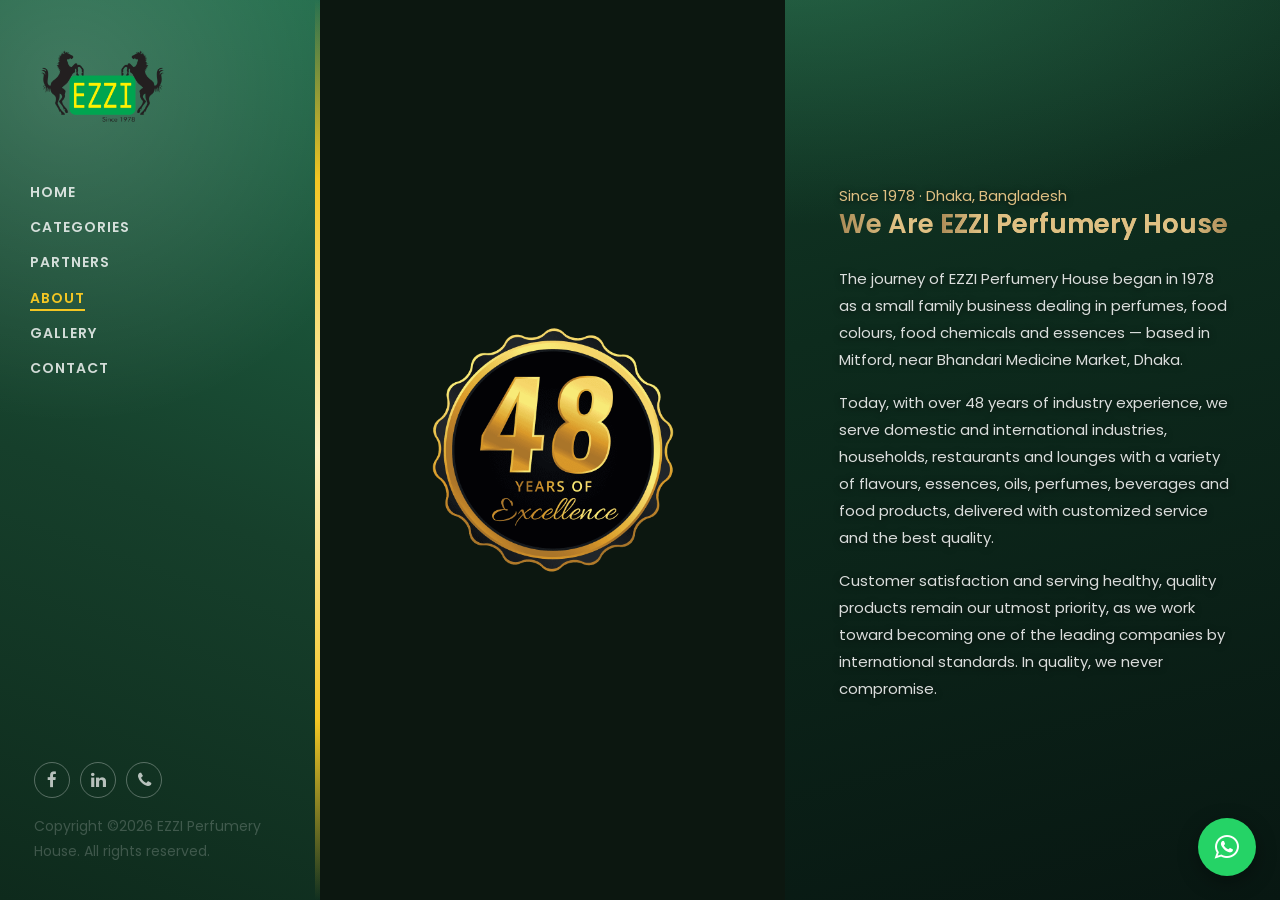
==== about.html @ 7bc72cff "Initial commit: EZZI Perfumery House website Static site (Mostudio template base) with EZZI branding" ====
<!DOCTYPE html>
<html lang="en">
<head>
	<title>About Us - EZZI Perfumery House</title>
	<meta charset="utf-8">
	<meta name="viewport" content="width=device-width, initial-scale=1, shrink-to-fit=no">
	<link rel="icon" href="images/1472113510.ico" type="image/x-icon">

	<link href="https://fonts.googleapis.com/css?family=Poppins:300,400,500,600,700" rel="stylesheet">
	<link href="https://fonts.googleapis.com/css?family=Abril+Fatface&display=swap" rel="stylesheet">
	<link rel="stylesheet" href="https://stackpath.bootstrapcdn.com/font-awesome/4.7.0/css/font-awesome.min.css">

	<link rel="stylesheet" href="css/animate.css?v=20260806">

	<link rel="stylesheet" href="css/owl.carousel.min.css?v=20260806">
	<link rel="stylesheet" href="css/owl.theme.default.min.css?v=20260806">
	<link rel="stylesheet" href="css/magnific-popup.css?v=20260806">


	<link rel="stylesheet" href="css/flaticon.css?v=20260806">
	<link rel="stylesheet" href="css/style.css?v=20260806">
	<link rel="stylesheet" href="css/custom.css?v=20260806">
</head>
<body>

	<div id="colorlib-page">
		<a href="#" class="js-colorlib-nav-toggle colorlib-nav-toggle"><i></i></a>
		<div class="ezzi-mobile-topbar">
			<a href="/"><img src="images/ezzi/ezzi-logo.png" alt="EZZI Perfumery House"></a>
		</div>
		<aside id="colorlib-aside" role="complementary" class="js-fullheight">

			<h1 id="colorlib-logo" class="mb-4 mb-md-5"><a href="/"><img src="images/ezzi/ezzi-logo.png" alt="EZZI Perfumery House"></a></h1>
			<nav id="colorlib-main-menu" role="navigation">
				<ul>
					<li><a href="/">Home</a></li>
					<li><a href="categories.html">Categories</a></li>
					<li><a href="partners.html">Partners</a></li>
					<li class="colorlib-active"><a href="about.html">About</a></li>
					<li><a href="gallery.html">Gallery</a></li>
					<li><a href="contact.html">Contact</a></li>
				</ul>
			</nav>

			<div class="colorlib-footer">
				<div class="ezzi-social mb-3">
					<a href="https://www.facebook.com/EZZI-Flavours-Fragrances-419183892177418" target="_blank" rel="noopener"><span class="fa fa-facebook"></span></a>
					<a href="#" target="_blank" rel="noopener" aria-label="LinkedIn"><span class="fa fa-linkedin"></span></a>
					<a href="tel:+8801713008394" aria-label="Call EZZI Perfumery House"><span class="fa fa-phone"></span></a>
				</div>
				<p class="pfooter">
					Copyright &copy;<script>document.write(new Date().getFullYear());</script> EZZI Perfumery House. All rights reserved.</p>
				</div>
			</aside> <!-- END COLORLIB-ASIDE -->
			<div id="colorlib-main">
				<section class="ftco-about img ftco-section ftco-no-pt ftco-no-pb" id="about-section">
					<div class="container-fluid px-0">
						<div class="row d-flex">
							<div class="col-md-6 d-flex">
								<div class="img d-flex align-self-stretch align-items-center js-fullheight" style="background-image:url(images/ezzi/48-years-of-excellence-optimized.png);">
								</div>
							</div>
							<div class="col-md-6 d-flex align-items-center">
								<div class="text px-4 pt-5 pt-md-0 px-md-4 pr-md-5 ftco-animate">
									<span class="subheading">Since 1978 &middot; Dhaka, Bangladesh</span>
									<h2 class="mb-4">We Are <span>EZZI Perfumery House</span></h2>
									<p>The journey of EZZI Perfumery House began in 1978 as a small family business dealing in perfumes, food colours, food chemicals and essences &mdash; based in Mitford, near Bhandari Medicine Market, Dhaka.</p>
									<p>Today, with over 48 years of industry experience, we serve domestic and international industries, households, restaurants and lounges with a variety of flavours, essences, oils, perfumes, beverages and food products, delivered with customized service and the best quality.</p>
									<p>Customer satisfaction and serving healthy, quality products remain our utmost priority, as we work toward becoming one of the leading companies by international standards. In quality, we never compromise.</p>
								</div>
							</div>
						</div>
					</div>
				</section>
			</div><!-- END COLORLIB-MAIN -->
		</div><!-- END COLORLIB-PAGE -->

		<!-- loader -->
		<div id="ftco-loader" class="show fullscreen"><svg class="circular" width="48px" height="48px"><circle class="path-bg" cx="24" cy="24" r="22" fill="none" stroke-width="4" stroke="#eeeeee"/><circle class="path" cx="24" cy="24" r="22" fill="none" stroke-width="4" stroke-miterlimit="10" stroke="#F96D00"/></svg></div>

		<!-- Floating WhatsApp chat widget -->
		<div class="ezzi-whatsapp" id="ezziWhatsapp">
			<div class="ezzi-whatsapp-panel">
				<div class="ezzi-whatsapp-header">
					<span class="fa fa-whatsapp" aria-hidden="true"></span>
					<span class="ezzi-whatsapp-header-title">Let&rsquo;s chat on WhatsApp</span>
					<button type="button" class="ezzi-whatsapp-close" id="ezziWhatsappClose" aria-label="Close chat">&#9660;</button>
				</div>
				<div class="ezzi-whatsapp-body">
					<div class="ezzi-whatsapp-bubble">
						<span class="ezzi-whatsapp-bubble-name">EZZI Perfumery House</span>
						<p>How can I help you? :)</p>
					</div>
				</div>
				<form class="ezzi-whatsapp-input" id="ezziWhatsappForm">
					<input type="text" id="ezziWhatsappText" placeholder="Write your message..." autocomplete="off">
					<button type="submit" aria-label="Send on WhatsApp"><span class="fa fa-paper-plane" aria-hidden="true"></span></button>
				</form>
			</div>
			<button type="button" class="ezzi-whatsapp-toggle" id="ezziWhatsappToggle" aria-label="Chat on WhatsApp">
				<span class="fa fa-whatsapp" aria-hidden="true"></span>
			</button>
		</div>


		<script src="js/jquery.min.js?v=20260806"></script>
		<script src="js/jquery-migrate-3.0.1.min.js?v=20260806"></script>
		<script src="js/popper.min.js?v=20260806"></script>
		<script src="js/bootstrap.min.js?v=20260806"></script>
		<script src="js/jquery.easing.1.3.js?v=20260806"></script>
		<script src="js/jquery.waypoints.min.js?v=20260806"></script>
		<script src="js/jquery.stellar.min.js?v=20260806"></script>
		<script src="js/owl.carousel.min.js?v=20260806"></script>
		<script src="js/jquery.magnific-popup.min.js?v=20260806"></script>
		<script src="js/jquery.animateNumber.min.js?v=20260806"></script>
		<script src="js/scrollax.min.js?v=20260806"></script>
		<script src="js/main.js?v=20260806"></script>
		<script src="js/ezzi-whatsapp.js?v=20260806"></script>

	</body>
	</html>
---- css/custom.css ----
/* EZZI Perfumery House — overrides on top of the Mostudio template.
   Kept separate from style.css so the template's own file is untouched. */

/* Brand background — a lit emerald gradient (main content) paired with a
   lighter emerald sidebar, replacing the flat near-black of the original
   template so the approved dark-horse logo has a surface it reads against. */
body {
	background-color: #0a1f16 !important;
	background-image:
		radial-gradient(ellipse 80% 50% at 62% -5%, rgba(58, 148, 105, 0.45), transparent 60%),
		radial-gradient(ellipse 60% 40% at 8% 100%, rgba(31, 107, 73, 0.28), transparent 60%),
		linear-gradient(165deg, #16412c 0%, #0d2b1d 45%, #081712 100%) !important;
	background-attachment: fixed;
}
#colorlib-aside {
	background-color: #163f2b !important;
	background-image:
		radial-gradient(circle at 22% 9%, rgba(255, 255, 255, 0.16), transparent 40%),
		linear-gradient(200deg, #1f6b49 0%, #163f2b 55%, #0e2a1c 100%) !important;
}
/* Thick gold border strip along the sidebar's right edge. Drawn directly
   instead of relying on the template's aside.png background layer, which
   the mobile media query's `background` shorthand (and the off-canvas
   open-state rule) kept clobbering via the cascade. A pseudo-element side-
   steps that fight entirely. */
#colorlib-aside::after {
	content: '';
	position: absolute;
	top: 0;
	right: 0;
	bottom: 0;
	width: 5px;
	background: linear-gradient(180deg, rgba(243, 198, 35, 0) 0%, #f3c623 20%, #fdf1c4 50%, #f3c623 80%, rgba(243, 198, 35, 0) 100%);
	z-index: 2;
}
#ftco-loader.fullscreen {
	background-color: #0d2b1d !important;
}

/* Golden gradient display text — a muted antique-gold tone. Kept to a
   narrow range (rather than the wide light-to-dark span tried earlier):
   on a wrapped two/three-line headline, `background-clip: text` samples
   the gradient per the *whole element's* box height, so a wide top-to-
   bottom spread made each line read as a visibly different flat colour
   instead of one subtle gradient. Narrowing it keeps every line close to
   the same bronze-gold shade.
   Font switched from the template's decorative "Abril Fatface" to Poppins
   Bold — the simple, chunky sans used on the brand logo lockup — per the
   approved reference. */
.portfolio-wrap .text .desc .top h2,
.portfolio-wrap .text .desc .top h2 a,
.portfolio-wrap-2 .text .desc .top h2,
.portfolio-wrap-2 .text .desc .top h2 a,
.ftco-about .text h2,
.ftco-about .text h2 span,
.single h1 {
	background: linear-gradient(90deg, #ab8b57 0%, #dfc083 14%, #dfc083 86%, #ab8b57 100%);
	-webkit-background-clip: text;
	background-clip: text;
	-webkit-text-fill-color: transparent;
	color: #dfc083;
	font-family: "Poppins", Arial, sans-serif;
	font-weight: 600;
}

/* Between the phone breakpoint (which already gets its own 7.4vw rule) and
   ~1300px, the two-column hero still runs side-by-side but each column is
   narrow enough (sidebar eating a fixed share of the width) that the fixed
   40px desktop size wraps "Share The World Of Fragrance With Us" onto four
   cramped lines instead of two. Step it down for that in-between range. */
@media (min-width: 768px) and (max-width: 1300px) {
	.portfolio-wrap .text .desc .top h2,
	.portfolio-wrap-2 .text .desc .top h2,
	.ftco-about .text h2 {
		font-size: 26px;
	}
}

/* About-page hero: a transparent-background badge PNG standing in for the
   template's usual full-bleed photo. The shared `.img` class defaults to
   `background-size: cover`, which would crop the circular badge to fit the
   panel; `contain` on a solid dark backdrop shows the whole seal instead. */
.ftco-about .img {
	background-size: 55%;
	background-color: #0c1710;
}

/* Body copy left at the template's default #666 grey (a light-theme
   holdover) reads as a barely-visible smudge on our dark background.
   Bump it to near-white wherever it appears outside the components that
   already set their own colour. */
.portfolio-wrap .text .desc .absolute p,
.portfolio-wrap-2 .text .desc .absolute p,
.ftco-about .text p {
	color: rgba(255, 255, 255, 0.85);
	text-shadow: 0 1px 6px rgba(0, 0, 0, 0.7);
}

/* Subheading kickers (e.g. "EZZI PERFUMERY HOUSE · EST. 1978") — the
   template renders these at 20% white opacity, which is basically
   invisible against a dark background; the reference shows a crisp gold
   label instead. */
.portfolio-wrap .text .subheading,
.portfolio-wrap-2 .text .subheading,
.ftco-about .text .subheading {
	color: #dfc083 !important;
	text-shadow: 0 1px 6px rgba(0, 0, 0, 0.8);
}

/* Real logo image in place of the template's text-clipped logo effect. */
#colorlib-aside #colorlib-logo a {
	background-image: none !important;
	-webkit-text-fill-color: initial !important;
	color: transparent;
	display: block;
}
#colorlib-aside #colorlib-logo img {
	max-width: 145px;
	width: 100%;
	height: auto;
	display: block;
}

/* Mobile-only top bar: the sidebar is off-canvas (translated out of view)
   below the 991.98px breakpoint, so without this the phone view shows no
   branding at all until the hamburger is tapped — just an empty toggle
   icon over whatever hero photo is loading. Give phones a persistent,
   centered logo instead, and hide the (now redundant) one inside the
   off-canvas sidebar. */
.ezzi-mobile-topbar {
	display: none;
}
@media (max-width: 991.98px) {
	.ezzi-mobile-topbar {
		display: flex;
		align-items: center;
		justify-content: center;
		position: sticky;
		top: 0;
		z-index: 1000;
		padding: 14px 0;
		pointer-events: none;
	}
	/* The logo's horses and text are dark, so it disappears against
	   whatever busy hero photo is scrolled behind the topbar. Desktop gets
	   this for free from the sidebar's own ambient highlight near the logo;
	   give phones the same kind of soft wash — narrower than the full bar
	   width and taller than the bar itself, so the glow stays centred on
	   the logo instead of spanning edge to edge, while still covering the
	   logo's full height rather than fading out partway down it.
	   A `::before` pinned to z-index 0, with the logo's own `<a>` explicitly
	   promoted to z-index 1, so the glow can never paint over the mark
	   itself — relying on default paint order left the logo looking washed
	   out/whitish at its fine edges. */
	.ezzi-mobile-topbar::before {
		content: '';
		position: absolute;
		inset: 0;
		z-index: 0;
		background: radial-gradient(ellipse 115px 105px at 50% 46%, rgba(255, 255, 255, 0.09) 0%, rgba(255, 255, 255, 0.03) 55%, transparent 82%);
		pointer-events: none;
	}
	.ezzi-mobile-topbar a {
		position: relative;
		z-index: 1;
		pointer-events: auto;
		display: block;
	}
	.ezzi-mobile-topbar img {
		max-width: 108px;
		width: 100%;
		height: auto;
		display: block;
	}
	#colorlib-aside #colorlib-logo {
		display: none;
	}
	/* The off-canvas menu (#colorlib-aside, z-index 1001) sits above this
	   sticky bar (z-index 1000) but doesn't span the full viewport width on
	   narrow phones, so the bar was showing through next to/over the open
	   menu and colliding with the toggle icon. Simplest fix: hide the bar
	   outright while the menu is open — the nav takes over as the header. */
	body.offcanvas .ezzi-mobile-topbar {
		display: none;
	}
	/* The template pins the hamburger to the very top-left corner (top: 0),
	   which sits well above the logo's vertical centre once the topbar's
	   14px padding and the logo's own height are accounted for. Nudge it
	   down so both read as one header row. */
	.colorlib-nav-toggle {
		top: 17px;
		left: auto;
		right: 0;
	}
	/* The top gradient wash added above (for the logo's contrast) is itself
	   light, so the toggle's white bars now sit on a light backdrop instead
	   of the old plain photo/dark background. Drop-shadow keeps the icon
	   readable regardless of what's behind it. */
	.colorlib-nav-toggle i {
		filter: drop-shadow(0 1px 3px rgba(0, 0, 0, 0.65));
	}
	/* The template shifts the toggle +220px on open to track the sidebar
	   push from its original left:0 position. Pinned to the right instead,
	   that same shift would carry it off-screen, so cancel it. */
	body.offcanvas .colorlib-nav-toggle {
		transform: none;
	}
}

/* Partner logo badges — the source logos are all print-ready artwork on
   solid white backgrounds (no transparent variants available), so rather
   than fight that, each one sits on its own white plate. Used on category
   pages, the homepage partner strip and partners.html. */
.ezzi-partner-strip {
	display: flex;
	flex-wrap: wrap;
	justify-content: center;
	gap: 26px;
	margin: 0 0 10px;
}
.ezzi-partner-item {
	display: flex;
	flex-direction: column;
	align-items: center;
	gap: 10px;
}
.ezzi-partner-badge {
	background: #fff;
	border-radius: 10px;
	padding: 18px 28px;
	display: flex;
	align-items: center;
	justify-content: center;
	min-width: 190px;
	min-height: 92px;
	box-shadow: 0 12px 26px rgba(0, 0, 0, 0.3);
	transition: transform 0.3s ease, box-shadow 0.3s ease;
}
.ezzi-partner-badge:hover {
	transform: translateY(-4px);
	box-shadow: 0 16px 32px rgba(0, 0, 0, 0.4);
}
.ezzi-partner-badge img {
	max-width: 170px;
	max-height: 64px;
	width: auto;
	height: auto;
	display: block;
}
.ezzi-partner-country {
	font-size: 11px;
	text-transform: uppercase;
	letter-spacing: 2px;
	font-weight: 700;
	color: rgba(255, 255, 255, 0.65);
}

/* Full partner profile block on partners.html. */
.ezzi-partner-profile {
	display: flex;
	flex-wrap: wrap;
	align-items: center;
	gap: 40px;
	padding: 40px 0;
	border-bottom: 1px solid rgba(255, 255, 255, 0.08);
}
.ezzi-partner-profile:last-child {
	border-bottom: none;
}
.ezzi-partner-profile .ezzi-partner-badge {
	flex: 0 0 260px;
	min-height: 140px;
}
.ezzi-partner-profile .ezzi-partner-badge img {
	max-width: 210px;
	max-height: 92px;
}
.ezzi-partner-profile-body {
	flex: 1 1 320px;
	min-width: 280px;
}
.ezzi-partner-profile-body h3 {
	color: #fff;
	font-size: 22px;
	font-weight: 600;
	margin-bottom: 4px;
}
.ezzi-partner-profile-body .ezzi-partner-country {
	display: block;
	margin-bottom: 12px;
}
.ezzi-partner-profile-body p {
	color: rgba(255, 255, 255, 0.75);
	line-height: 1.8;
	margin-bottom: 12px;
}
.ezzi-partner-profile-body .ezzi-chip-row {
	margin-bottom: 0;
}

/* Facebook icon next to the newsletter box in the sidebar footer. */
.ezzi-social {
	display: flex;
	gap: 10px;
}
.ezzi-social a {
	display: inline-flex;
	align-items: center;
	justify-content: center;
	width: 36px;
	height: 36px;
	border: 1px solid rgba(255, 255, 255, 0.3);
	border-radius: 50%;
	color: rgba(255, 255, 255, 0.8);
	transition: all 0.3s ease;
}
.ezzi-social a:hover {
	border-color: #f3c623;
	color: #f3c623;
}

/* Category description copy inside the repurposed .pricing cards
   (template shipped only h3/ul/price/button styles for this block). */
.pricing .text p.ezzi-cat-desc {
	color: rgba(255, 255, 255, 0.85);
	font-size: 14px;
	line-height: 1.6;
	margin-bottom: 20px;
}

/* Homepage hero rows on phones: the template stacks the Bootstrap columns,
   so .img (forced to 100vh by js-fullheight) pushed all copy a full screen
   below the fold — first paint was just a bare photo behind the hamburger.
   Overlay the text on the photo instead so each section reads as a hero. */
/* Section heading used to introduce a card grid or content block outside of
   the template's own hero components (which hardcode their own heading style). */
.ezzi-section-heading {
	text-align: center;
	margin-bottom: 40px;
}
.ezzi-section-heading .subheading {
	display: block;
	text-transform: uppercase;
	font-size: 13px;
	letter-spacing: 3px;
	color: rgba(255, 255, 255, 0.5);
	font-weight: 600;
	margin-bottom: 8px;
}
.ezzi-section-heading h2 {
	font-family: "Poppins", Arial, sans-serif;
	font-weight: 600;
	color: #fff;
	font-size: 34px;
}
.ezzi-section-heading h2 span {
	color: #dfc083;
}

/* Long-form category pages (fragrances/flavours/colours/seasoning): the
   template's default body copy is #666 on a light-theme assumption, which
   disappears against our dark green background, so give this content its
   own readable palette. */
.ezzi-content h3 {
	color: #fff;
	font-weight: 500;
	font-size: 24px;
	margin-bottom: 16px;
}
.ezzi-content p,
.ezzi-content li {
	color: rgba(255, 255, 255, 0.75);
	line-height: 1.8;
}
.ezzi-content p.lead {
	color: rgba(255, 255, 255, 0.9);
	font-size: 17px;
}

/* Pill-style jump nav linking to the sections within a category page. */
.ezzi-jump-nav {
	text-align: center;
	margin-bottom: 50px;
}
.ezzi-jump-nav a {
	display: inline-block;
	margin: 0 6px 12px;
	padding: 8px 20px;
	border: 1px solid rgba(243, 198, 35, 0.5);
	border-radius: 30px;
	color: #f3c623;
	text-transform: uppercase;
	font-size: 12px;
	letter-spacing: 1px;
	font-weight: 600;
	transition: all 0.3s ease;
}
.ezzi-jump-nav a:hover {
	background: #f3c623;
	color: #0f1a12;
}

/* Generic gold pill button/link — same treatment as the jump-nav pills
   above, usable anywhere on the page outside `.pricing`/`.portfolio-wrap`
   (the only contexts where the template's own `.btn-custom` is styled). */
.ezzi-pill-btn {
	display: inline-block;
	padding: 10px 26px;
	border: 1px solid rgba(243, 198, 35, 0.6);
	border-radius: 30px;
	color: #f3c623;
	text-transform: uppercase;
	font-size: 12px;
	letter-spacing: 2px;
	font-weight: 700;
	transition: all 0.3s ease;
}
.ezzi-pill-btn:hover {
	background: #f3c623;
	color: #0f1a12;
}

/* Individual item card inside a category page's feature grid. */
.ezzi-feature-card {
	position: relative;
	background: rgba(255, 255, 255, 0.04);
	border: 1px solid rgba(255, 255, 255, 0.08);
	border-top: 2px solid rgba(243, 198, 35, 0.45);
	border-radius: 6px;
	padding: 22px;
	height: 100%;
	margin-bottom: 24px;
	transition: transform 0.3s ease, border-color 0.3s ease, background 0.3s ease;
}
.ezzi-feature-card:hover {
	transform: translateY(-4px);
	border-color: rgba(243, 198, 35, 0.6);
	background: rgba(255, 255, 255, 0.06);
}
.ezzi-feature-card h4 {
	color: #f3c623;
	font-size: 15px;
	text-transform: uppercase;
	letter-spacing: 1px;
	font-weight: 500;
	margin-bottom: 10px;
}
.ezzi-feature-card p {
	margin-bottom: 0;
	font-size: 14px;
}

/* Small icon badge topping each feature card, so the in-depth category
   sections aren't pure text. */
.ezzi-feature-icon {
	width: 42px;
	height: 42px;
	border-radius: 50%;
	display: flex;
	align-items: center;
	justify-content: center;
	background: radial-gradient(circle at 30% 30%, rgba(243, 198, 35, 0.2), rgba(243, 198, 35, 0.04) 70%);
	margin-bottom: 14px;
	transition: transform 0.35s ease;
}
.ezzi-feature-icon svg {
	width: 22px;
	height: 22px;
	color: #f3c623;
	transition: transform 0.35s ease;
}
.ezzi-feature-card:hover .ezzi-feature-icon svg {
	transform: scale(1.15) rotate(-6deg);
}

/* Colour swatch used in place of an icon for the fragrance-families grid,
   where a tinted dot reads better than a generic line-icon. */
.ezzi-family-swatch {
	width: 26px;
	height: 26px;
	border-radius: 50%;
	margin-bottom: 14px;
	box-shadow: inset 0 0 0 1px rgba(255, 255, 255, 0.25);
	transition: transform 0.35s ease;
}
.ezzi-feature-card:hover .ezzi-family-swatch {
	transform: scale(1.2);
}

/* Icon-based category card — used on categories.html and the home page's
   "Our Categories" section. Built from inline SVG line-icons instead of the
   photography already used in the hero showcases, so the same four photos
   don't repeat across every page that mentions a category. */
.ezzi-cat-grid {
	display: flex;
	flex-wrap: wrap;
	margin: 0 -15px;
}
.ezzi-cat-col {
	width: 25%;
	padding: 0 15px;
	margin-bottom: 30px;
	display: flex;
}
@media (max-width: 991.98px) {
	.ezzi-cat-col { width: 50%; }
}
@media (max-width: 575.98px) {
	.ezzi-cat-col { width: 100%; }
}
.ezzi-cat-col:nth-child(2) .ezzi-icon-wrap { animation-delay: .3s; }
.ezzi-cat-col:nth-child(3) .ezzi-icon-wrap { animation-delay: .6s; }
.ezzi-cat-col:nth-child(4) .ezzi-icon-wrap { animation-delay: .9s; }

.ezzi-cat-card {
	position: relative;
	width: 100%;
	padding: 34px 28px;
	border-radius: 10px;
	background: rgba(255, 255, 255, 0.03);
	border: 1px solid rgba(255, 255, 255, 0.08);
	transition: transform 0.35s ease, box-shadow 0.35s ease, border-color 0.35s ease, background 0.35s ease;
	display: flex;
	flex-direction: column;
	text-decoration: none !important;
	cursor: pointer;
}
.ezzi-cat-card:hover {
	transform: translateY(-8px);
	border-color: rgba(243, 198, 35, 0.5);
	background: rgba(255, 255, 255, 0.05);
	box-shadow: 0 20px 40px rgba(0, 0, 0, 0.35);
}
.ezzi-icon-wrap {
	width: 78px;
	height: 78px;
	border-radius: 50%;
	display: flex;
	align-items: center;
	justify-content: center;
	background: radial-gradient(circle at 30% 30%, rgba(243, 198, 35, 0.22), rgba(243, 198, 35, 0.04) 70%);
	margin-bottom: 22px;
	animation: ezzi-float 4s ease-in-out infinite;
}
.ezzi-icon {
	width: 38px;
	height: 38px;
	color: #f3c623;
	transition: transform 0.4s ease;
}
.ezzi-cat-card:hover .ezzi-icon {
	transform: scale(1.14) rotate(-4deg);
}
.ezzi-cat-card h3 {
	color: #fff;
	font-size: 21px;
	font-weight: 600;
	margin-bottom: 10px;
}
.ezzi-cat-card p {
	color: rgba(255, 255, 255, 0.7);
	font-size: 14px;
	line-height: 1.7;
	margin-bottom: 18px;
}
.ezzi-chip-row {
	display: flex;
	flex-wrap: wrap;
	gap: 8px;
	margin-bottom: 22px;
}
.ezzi-chip {
	font-size: 11px;
	text-transform: uppercase;
	letter-spacing: 0.5px;
	font-weight: 600;
	color: rgba(255, 255, 255, 0.65);
	border: 1px solid rgba(255, 255, 255, 0.12);
	border-radius: 30px;
	padding: 4px 12px;
}
.ezzi-cat-link {
	margin-top: auto;
	display: inline-flex;
	align-items: center;
	gap: 8px;
	text-transform: uppercase;
	font-size: 12px;
	letter-spacing: 2px;
	color: #f3c623;
	font-weight: 700;
}
.ezzi-cat-link .fa {
	font-size: 12px;
	transition: transform 0.3s ease;
}
.ezzi-cat-card:hover .ezzi-cat-link .fa {
	transform: translateX(6px);
}

@keyframes ezzi-float {
	0%, 100% { transform: translateY(0); }
	50% { transform: translateY(-6px); }
}

/* Animated icon-based hero visual for the in-depth category pages — swaps
   the repeated hero photo for a unique, on-brand illustration per page. */
.ezzi-hero-visual {
	position: relative;
	width: 100%;
	display: flex;
	align-items: center;
	justify-content: center;
	overflow: hidden;
	background:
		radial-gradient(circle at 20% 20%, rgba(243, 198, 35, 0.16), transparent 45%),
		radial-gradient(circle at 80% 75%, rgba(243, 198, 35, 0.1), transparent 50%),
		#0c1710;
}
.ezzi-hero-visual .ezzi-blob {
	position: absolute;
	border-radius: 50%;
	background: rgba(243, 198, 35, 0.08);
	animation: ezzi-blob-float 8s ease-in-out infinite;
}
.ezzi-hero-visual .ezzi-blob.b1 { width: 220px; height: 220px; top: 8%; left: 8%; }
.ezzi-hero-visual .ezzi-blob.b2 { width: 160px; height: 160px; bottom: 10%; right: 12%; animation-delay: 1.5s; }
.ezzi-hero-visual .ezzi-blob.b3 { width: 90px; height: 90px; top: 55%; left: 20%; animation-delay: 3s; }
@keyframes ezzi-blob-float {
	0%, 100% { transform: translate(0, 0) scale(1); }
	50% { transform: translate(12px, -16px) scale(1.06); }
}
.ezzi-hero-visual .ezzi-hero-icon {
	position: relative;
	width: 42%;
	max-width: 220px;
	color: #f3c623;
	filter: drop-shadow(0 8px 24px rgba(243, 198, 35, 0.25));
	animation: ezzi-float 5s ease-in-out infinite;
}

/* On phones the columns stack, so this visual (JS-forced to full window
   height via .js-fullheight) was pushing the whole page's worth of copy
   below a screen-tall block of empty space. Cap it to a short banner and
   shrink the blobs/icon to match instead of leaving them lost in it. */
@media (max-width: 767.98px) {
	.ezzi-hero-visual.js-fullheight {
		height: 260px !important;
	}
	.ezzi-hero-visual .ezzi-hero-icon {
		width: 30%;
		max-width: 120px;
	}
	.ezzi-hero-visual .ezzi-blob.b1 { width: 130px; height: 130px; }
	.ezzi-hero-visual .ezzi-blob.b2 { width: 90px; height: 90px; }
	.ezzi-hero-visual .ezzi-blob.b3 { width: 54px; height: 54px; }

	/* Same full-window-height issue on the About hero's badge panel. At the
	   desktop 55% sizing this badge nearly touched the shortened panel's
	   top/bottom edge, so scale it down further on phones. */
	.ftco-about .img.js-fullheight {
		height: 260px !important;
		background-size: 38%;
	}
}

@media (max-width: 767.98px) {
	/* Poppins Bold runs noticeably wider than the template's old Abril
	   Fatface at the same size, so the stock 9vw (style.css) was pushing
	   "Share The World Of" past the viewport edge. Dial it back to keep
	   the heading inside the frame on phones. */
	#colorlib-main .portfolio-wrap .text .desc .top h2,
	#colorlib-main .portfolio-wrap-2 .text .desc .top h2 {
		font-size: 7.4vw;
	}
	#colorlib-main .portfolio-wrap .row.no-gutters {
		position: relative;
		display: block;
		height: 100vh;
		min-height: 480px;
		overflow: hidden;
	}
	#colorlib-main .portfolio-wrap .img.js-fullheight {
		position: absolute;
		inset: 0;
		width: 100%;
		height: 100% !important;
	}
	#colorlib-main .portfolio-wrap .img.js-fullheight::after {
		content: '';
		position: absolute;
		inset: 0;
		background: linear-gradient(180deg, rgba(6, 12, 8, 0.05) 0%, rgba(6, 12, 8, 0.2) 25%, rgba(6, 12, 8, 0.6) 42%, rgba(6, 12, 8, 0.85) 58%, rgba(6, 12, 8, 0.95) 75%, rgba(6, 12, 8, 0.97) 100%);
		pointer-events: none;
	}
	#colorlib-main .portfolio-wrap .icon {
		position: absolute;
		top: 20px;
		right: 20px;
		left: auto;
		margin: 0;
		opacity: 1 !important;
		z-index: 3;
		background: rgba(15, 26, 18, 0.45);
		-webkit-backdrop-filter: blur(2px);
		backdrop-filter: blur(2px);
	}
	#colorlib-main .portfolio-wrap .row.no-gutters > div:not(.img) {
		position: relative;
		z-index: 2;
		width: 100%;
		max-width: 100%;
		height: 100%;
		display: flex;
		align-items: flex-end;
	}
	#colorlib-main .portfolio-wrap .text {
		width: 100%;
		padding: 0 30px 56px !important;
	}
	#colorlib-main .portfolio-wrap .text .px-4 {
		padding-left: 0 !important;
		padding-right: 0 !important;
	}
	#colorlib-main .portfolio-wrap .desc,
	#colorlib-main .portfolio-wrap .desc.text-md-right {
		text-align: left;
	}
	#colorlib-main .portfolio-wrap .desc .absolute,
	#colorlib-main .portfolio-wrap .desc.text-md-right .absolute {
		padding-left: 18px;
		padding-right: 0;
	}
	#colorlib-main .portfolio-wrap .desc.text-md-right .absolute::after {
		left: 0;
		right: auto;
	}

	/* Bouncing "scroll for more" cue on the intro hero only. */
	#colorlib-main .row.d-flex.no-gutters > .portfolio-wrap:first-child .row.no-gutters::after {
		content: '\f107';
		font-family: FontAwesome;
		position: absolute;
		left: 50%;
		bottom: 18px;
		transform: translateX(-50%);
		z-index: 3;
		color: rgba(255, 255, 255, 0.85);
		font-size: 22px;
		animation: ezzi-scroll-cue 1.6s ease-in-out infinite;
		pointer-events: none;
	}
	@keyframes ezzi-scroll-cue {
		0%, 100% { transform: translateX(-50%) translateY(0); opacity: 0.6; }
		50% { transform: translateX(-50%) translateY(8px); opacity: 1; }
	}
}

/* Floating WhatsApp chat widget, present on every page. A lightweight
   mock chat UI rather than a live conversation — its only real job is to
   hand off to WhatsApp with whatever the visitor typed. */
.ezzi-whatsapp {
	position: fixed;
	right: 24px;
	bottom: 24px;
	z-index: 2000;
	font-family: "Poppins", Arial, sans-serif;
}
.ezzi-whatsapp-toggle {
	width: 58px;
	height: 58px;
	border-radius: 50%;
	background: #25d366;
	color: #fff;
	border: none;
	box-shadow: 0 6px 20px rgba(0, 0, 0, 0.35);
	font-size: 28px;
	display: flex;
	align-items: center;
	justify-content: center;
	cursor: pointer;
	transition: transform 0.2s ease;
}
.ezzi-whatsapp-toggle:hover {
	transform: scale(1.08);
}
.ezzi-whatsapp-panel {
	position: absolute;
	right: 0;
	bottom: 74px;
	width: 320px;
	max-width: calc(100vw - 32px);
	background: #ece5dd;
	border-radius: 12px;
	overflow: hidden;
	box-shadow: 0 12px 32px rgba(0, 0, 0, 0.45);
	display: flex;
	flex-direction: column;
	opacity: 0;
	visibility: hidden;
	transform: translateY(12px);
	transition: opacity 0.2s ease, transform 0.2s ease, visibility 0.2s;
}
.ezzi-whatsapp.is-open .ezzi-whatsapp-panel {
	opacity: 1;
	visibility: visible;
	transform: translateY(0);
}
.ezzi-whatsapp-header {
	background: #25d366;
	color: #fff;
	padding: 14px 16px;
	display: flex;
	align-items: center;
	gap: 10px;
	font-weight: 600;
	font-size: 14.5px;
}
.ezzi-whatsapp-header .fa-whatsapp {
	font-size: 20px;
}
.ezzi-whatsapp-header-title {
	flex: 1;
}
.ezzi-whatsapp-close {
	background: none;
	border: none;
	color: #fff;
	font-size: 13px;
	cursor: pointer;
	padding: 4px;
	line-height: 1;
	opacity: 0.85;
}
.ezzi-whatsapp-close:hover {
	opacity: 1;
}
.ezzi-whatsapp-body {
	padding: 16px;
	min-height: 90px;
}
.ezzi-whatsapp-bubble {
	background: #fff;
	border-radius: 0 8px 8px 8px;
	padding: 10px 12px;
	max-width: 85%;
	box-shadow: 0 1px 2px rgba(0, 0, 0, 0.15);
}
.ezzi-whatsapp-bubble-name {
	display: block;
	color: #128c7e;
	font-weight: 600;
	font-size: 12.5px;
	margin-bottom: 2px;
}
.ezzi-whatsapp-bubble p {
	margin: 0;
	color: #111;
	font-size: 14px;
	line-height: 1.5;
}
.ezzi-whatsapp-bubble-time {
	display: block;
	margin-top: 4px;
	color: #999;
	font-size: 11px;
}
.ezzi-whatsapp-input {
	display: flex;
	align-items: center;
	gap: 8px;
	padding: 10px;
	background: #f0f0f0;
	border-top: 1px solid rgba(0, 0, 0, 0.06);
}
.ezzi-whatsapp-input input {
	flex: 1;
	border: none;
	border-radius: 20px;
	padding: 10px 14px;
	font-size: 14px;
	outline: none;
}
.ezzi-whatsapp-input button {
	width: 38px;
	height: 38px;
	border-radius: 50%;
	background: #25d366;
	color: #fff;
	border: none;
	display: flex;
	align-items: center;
	justify-content: center;
	cursor: pointer;
	flex-shrink: 0;
	transition: background 0.2s ease;
}
.ezzi-whatsapp-input button:hover {
	background: #1ebd5a;
}
@media (max-width: 480px) {
	.ezzi-whatsapp {
		right: 16px;
		bottom: 16px;
	}
	.ezzi-whatsapp-toggle {
		width: 52px;
		height: 52px;
		font-size: 25px;
	}
	.ezzi-whatsapp-panel {
		width: calc(100vw - 32px);
		bottom: 64px;
	}
}

/* Contact form send status (mail.php result), replacing the template's
   unstyled empty `.submitting` placeholder div. */
.ezzi-form-status {
	margin-top: 12px;
	font-size: 14px;
	min-height: 20px;
}
.ezzi-form-status--success {
	color: #4caf50;
}
.ezzi-form-status--error {
	color: #ff6b6b;
}

/* Group headings ("EPH Office", "EFF Office", "Corporate Office") splitting
   the contact panel's three addresses apart — a divider above each except
   the first, which instead sits right under the intro paragraph. */
.info-wrap .ezzi-office-heading {
	font-size: 15px;
	font-weight: 700;
	text-transform: uppercase;
	letter-spacing: 1px;
	color: rgba(0, 0, 0, 0.9);
	margin: 22px 0 12px;
	padding-top: 16px;
	border-top: 1px solid rgba(0, 0, 0, 0.15);
}
.info-wrap .ezzi-office-heading:first-of-type {
	margin-top: 0;
	padding-top: 0;
	border-top: none;
}

/* The template's `.js-fullheight` script force-sets an inline height equal
   to the browser window's height — fine when this panel held one short
   address block, but with three offices' worth of content it's now taller
   than that, so the overflow spilled down past the panel's own box and sat
   on top of the map row that follows it. `!important` is required to beat
   the inline style the script sets; growing to fit its content instead
   keeps the map row properly pushed below it on every screen size. */
.info-wrap.js-fullheight {
	height: auto !important;
}
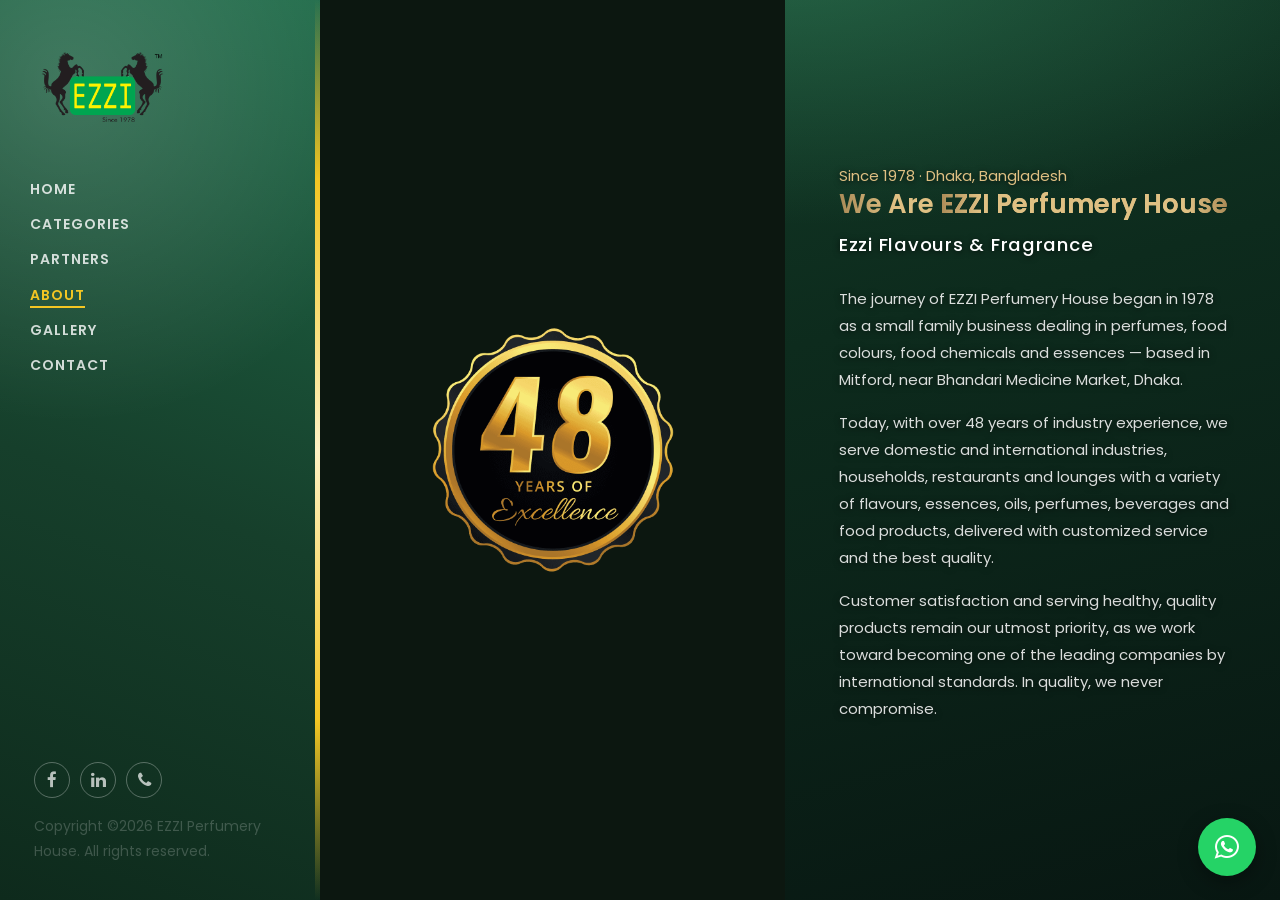
==== commit f8f1852f: "logo updated" ====
--- a/about.html
+++ b/about.html
@@ -63,7 +63,8 @@
 							<div class="col-md-6 d-flex align-items-center">
 								<div class="text px-4 pt-5 pt-md-0 px-md-4 pr-md-5 ftco-animate">
 									<span class="subheading">Since 1978 &middot; Dhaka, Bangladesh</span>
-									<h2 class="mb-4">We Are <span>EZZI Perfumery House</span></h2>
+									<h2 class="mb-2">We Are <span>EZZI Perfumery House</span></h2>
+									<p class="ezzi-tagline">Ezzi Flavours &amp; Fragrance</p>
 									<p>The journey of EZZI Perfumery House began in 1978 as a small family business dealing in perfumes, food colours, food chemicals and essences &mdash; based in Mitford, near Bhandari Medicine Market, Dhaka.</p>
 									<p>Today, with over 48 years of industry experience, we serve domestic and international industries, households, restaurants and lounges with a variety of flavours, essences, oils, perfumes, beverages and food products, delivered with customized service and the best quality.</p>
 									<p>Customer satisfaction and serving healthy, quality products remain our utmost priority, as we work toward becoming one of the leading companies by international standards. In quality, we never compromise.</p>
--- a/css/custom.css
+++ b/css/custom.css
@@ -107,6 +107,17 @@
 	text-shadow: 0 1px 6px rgba(0, 0, 0, 0.8);
 }
 
+/* Brand-name subheading sitting directly under a section title
+   (e.g. "We Are EZZI Perfumery House" → "Ezzi Flavours & Fragrance"). */
+.ezzi-tagline {
+	font-size: 1.15rem;
+	font-weight: 500;
+	letter-spacing: 0.04em;
+	color: #fff !important;
+	margin-bottom: 1.5rem;
+	text-shadow: 0 1px 6px rgba(0, 0, 0, 0.6);
+}
+
 /* Real logo image in place of the template's text-clipped logo effect. */
 #colorlib-aside #colorlib-logo a {
 	background-image: none !important;
@@ -936,15 +947,51 @@
 	font-weight: 700;
 	text-transform: uppercase;
 	letter-spacing: 1px;
-	color: rgba(0, 0, 0, 0.9);
+	color: rgba(255, 255, 255, 0.92);
 	margin: 22px 0 12px;
 	padding-top: 16px;
-	border-top: 1px solid rgba(0, 0, 0, 0.15);
+	border-top: 1px solid rgba(255, 255, 255, 0.15);
 }
 .info-wrap .ezzi-office-heading:first-of-type {
 	margin-top: 0;
 	padding-top: 0;
 	border-top: none;
+}
+
+/* Drop the template's yellow card behind the office details — it stands
+   apart from the rest of the site's palette. Left transparent instead, so
+   it reads as part of the same dark page as the form beside it, with a
+   thin line down its right edge (only once the columns actually sit side
+   by side, from md up) standing in for the old colour-block separation. */
+.info-wrap {
+	background: transparent !important;
+	color: rgba(255, 255, 255, 0.8);
+}
+.info-wrap .dbox {
+	color: rgba(255, 255, 255, 0.8);
+}
+.info-wrap h3 {
+	color: #fff;
+}
+.info-wrap .dbox p span {
+	color: #fff;
+}
+.info-wrap .dbox p a {
+	color: #f3c623;
+}
+.info-wrap .dbox p a:hover {
+	color: #dfc083;
+}
+.info-wrap .dbox .icon {
+	border-color: rgba(255, 255, 255, 0.25);
+}
+.info-wrap .dbox .icon span {
+	color: #f3c623;
+}
+@media (min-width: 768px) {
+	.info-wrap {
+		border-right: 1px solid rgba(255, 255, 255, 0.12);
+	}
 }
 
 /* The template's `.js-fullheight` script force-sets an inline height equal
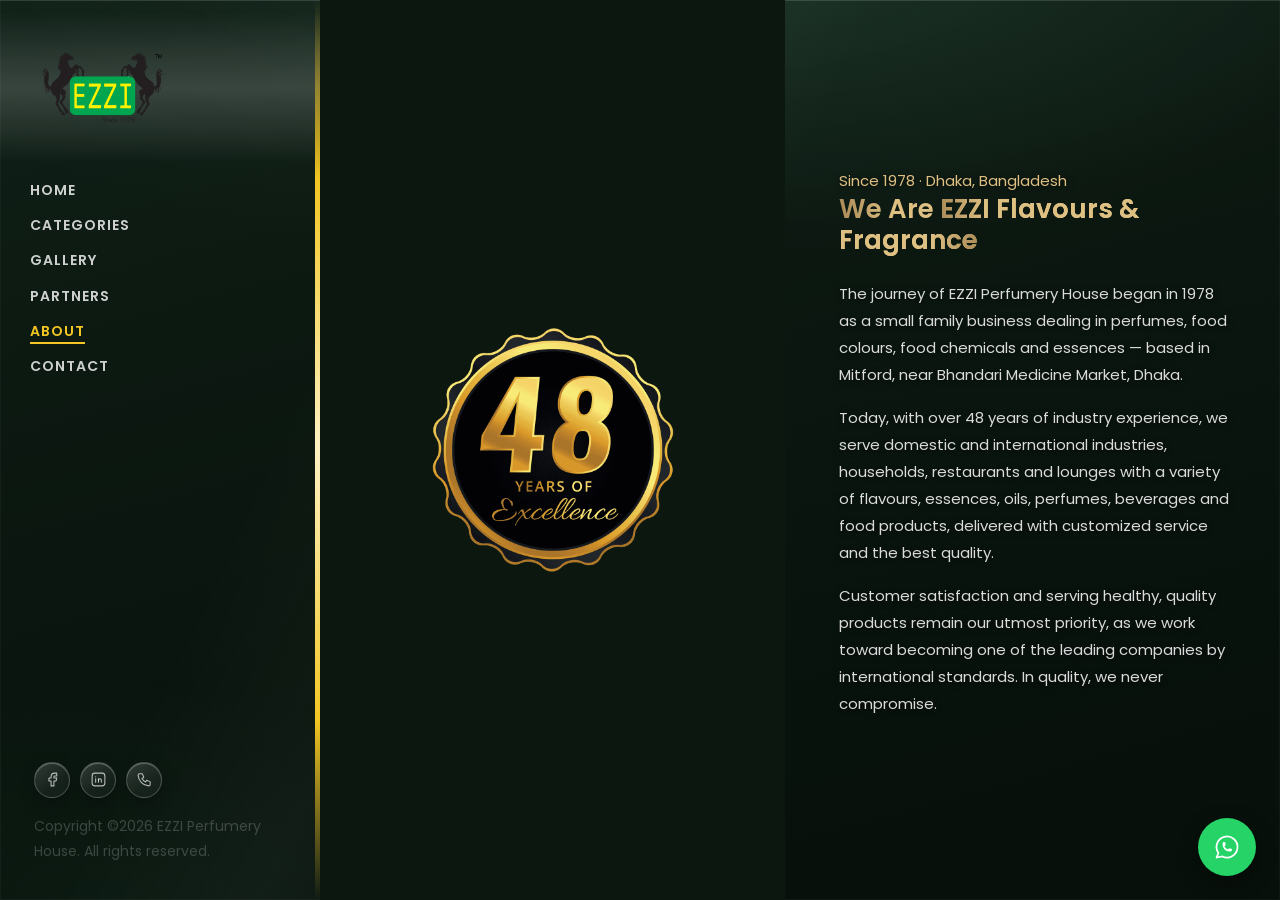
==== commit a0840b0e: "Replace the old site with the new Astro build (served from cPanel for now) The pages, stylesheet, ga" ====
--- a/about.html
+++ b/about.html
@@ -1,122 +1,28 @@
-<!DOCTYPE html>
-<html lang="en">
-<head>
-	<title>About Us - EZZI Perfumery House</title>
-	<meta charset="utf-8">
-	<meta name="viewport" content="width=device-width, initial-scale=1, shrink-to-fit=no">
-	<link rel="icon" href="images/1472113510.ico" type="image/x-icon">
-
-	<link href="https://fonts.googleapis.com/css?family=Poppins:300,400,500,600,700" rel="stylesheet">
-	<link href="https://fonts.googleapis.com/css?family=Abril+Fatface&display=swap" rel="stylesheet">
-	<link rel="stylesheet" href="https://stackpath.bootstrapcdn.com/font-awesome/4.7.0/css/font-awesome.min.css">
-
-	<link rel="stylesheet" href="css/animate.css?v=20260806">
-
-	<link rel="stylesheet" href="css/owl.carousel.min.css?v=20260806">
-	<link rel="stylesheet" href="css/owl.theme.default.min.css?v=20260806">
-	<link rel="stylesheet" href="css/magnific-popup.css?v=20260806">
-
-
-	<link rel="stylesheet" href="css/flaticon.css?v=20260806">
-	<link rel="stylesheet" href="css/style.css?v=20260806">
-	<link rel="stylesheet" href="css/custom.css?v=20260806">
-</head>
-<body>
-
-	<div id="colorlib-page">
-		<a href="#" class="js-colorlib-nav-toggle colorlib-nav-toggle"><i></i></a>
-		<div class="ezzi-mobile-topbar">
-			<a href="/"><img src="images/ezzi/ezzi-logo.png" alt="EZZI Perfumery House"></a>
-		</div>
-		<aside id="colorlib-aside" role="complementary" class="js-fullheight">
-
-			<h1 id="colorlib-logo" class="mb-4 mb-md-5"><a href="/"><img src="images/ezzi/ezzi-logo.png" alt="EZZI Perfumery House"></a></h1>
-			<nav id="colorlib-main-menu" role="navigation">
-				<ul>
-					<li><a href="/">Home</a></li>
-					<li><a href="categories.html">Categories</a></li>
-					<li><a href="partners.html">Partners</a></li>
-					<li class="colorlib-active"><a href="about.html">About</a></li>
-					<li><a href="gallery.html">Gallery</a></li>
-					<li><a href="contact.html">Contact</a></li>
-				</ul>
-			</nav>
-
-			<div class="colorlib-footer">
-				<div class="ezzi-social mb-3">
-					<a href="https://www.facebook.com/EZZI-Flavours-Fragrances-419183892177418" target="_blank" rel="noopener"><span class="fa fa-facebook"></span></a>
-					<a href="#" target="_blank" rel="noopener" aria-label="LinkedIn"><span class="fa fa-linkedin"></span></a>
-					<a href="tel:+8801713008394" aria-label="Call EZZI Perfumery House"><span class="fa fa-phone"></span></a>
-				</div>
-				<p class="pfooter">
-					Copyright &copy;<script>document.write(new Date().getFullYear());</script> EZZI Perfumery House. All rights reserved.</p>
-				</div>
-			</aside> <!-- END COLORLIB-ASIDE -->
-			<div id="colorlib-main">
-				<section class="ftco-about img ftco-section ftco-no-pt ftco-no-pb" id="about-section">
-					<div class="container-fluid px-0">
-						<div class="row d-flex">
-							<div class="col-md-6 d-flex">
-								<div class="img d-flex align-self-stretch align-items-center js-fullheight" style="background-image:url(images/ezzi/48-years-of-excellence-optimized.png);">
-								</div>
-							</div>
-							<div class="col-md-6 d-flex align-items-center">
-								<div class="text px-4 pt-5 pt-md-0 px-md-4 pr-md-5 ftco-animate">
-									<span class="subheading">Since 1978 &middot; Dhaka, Bangladesh</span>
-									<h2 class="mb-2">We Are <span>EZZI Perfumery House</span></h2>
-									<p class="ezzi-tagline">Ezzi Flavours &amp; Fragrance</p>
-									<p>The journey of EZZI Perfumery House began in 1978 as a small family business dealing in perfumes, food colours, food chemicals and essences &mdash; based in Mitford, near Bhandari Medicine Market, Dhaka.</p>
-									<p>Today, with over 48 years of industry experience, we serve domestic and international industries, households, restaurants and lounges with a variety of flavours, essences, oils, perfumes, beverages and food products, delivered with customized service and the best quality.</p>
-									<p>Customer satisfaction and serving healthy, quality products remain our utmost priority, as we work toward becoming one of the leading companies by international standards. In quality, we never compromise.</p>
-								</div>
-							</div>
-						</div>
-					</div>
-				</section>
-			</div><!-- END COLORLIB-MAIN -->
-		</div><!-- END COLORLIB-PAGE -->
-
-		<!-- loader -->
-		<div id="ftco-loader" class="show fullscreen"><svg class="circular" width="48px" height="48px"><circle class="path-bg" cx="24" cy="24" r="22" fill="none" stroke-width="4" stroke="#eeeeee"/><circle class="path" cx="24" cy="24" r="22" fill="none" stroke-width="4" stroke-miterlimit="10" stroke="#F96D00"/></svg></div>
-
-		<!-- Floating WhatsApp chat widget -->
-		<div class="ezzi-whatsapp" id="ezziWhatsapp">
-			<div class="ezzi-whatsapp-panel">
-				<div class="ezzi-whatsapp-header">
-					<span class="fa fa-whatsapp" aria-hidden="true"></span>
-					<span class="ezzi-whatsapp-header-title">Let&rsquo;s chat on WhatsApp</span>
-					<button type="button" class="ezzi-whatsapp-close" id="ezziWhatsappClose" aria-label="Close chat">&#9660;</button>
-				</div>
-				<div class="ezzi-whatsapp-body">
-					<div class="ezzi-whatsapp-bubble">
-						<span class="ezzi-whatsapp-bubble-name">EZZI Perfumery House</span>
-						<p>How can I help you? :)</p>
-					</div>
-				</div>
-				<form class="ezzi-whatsapp-input" id="ezziWhatsappForm">
-					<input type="text" id="ezziWhatsappText" placeholder="Write your message..." autocomplete="off">
-					<button type="submit" aria-label="Send on WhatsApp"><span class="fa fa-paper-plane" aria-hidden="true"></span></button>
-				</form>
-			</div>
-			<button type="button" class="ezzi-whatsapp-toggle" id="ezziWhatsappToggle" aria-label="Chat on WhatsApp">
-				<span class="fa fa-whatsapp" aria-hidden="true"></span>
-			</button>
-		</div>
-
-
-		<script src="js/jquery.min.js?v=20260806"></script>
-		<script src="js/jquery-migrate-3.0.1.min.js?v=20260806"></script>
-		<script src="js/popper.min.js?v=20260806"></script>
-		<script src="js/bootstrap.min.js?v=20260806"></script>
-		<script src="js/jquery.easing.1.3.js?v=20260806"></script>
-		<script src="js/jquery.waypoints.min.js?v=20260806"></script>
-		<script src="js/jquery.stellar.min.js?v=20260806"></script>
-		<script src="js/owl.carousel.min.js?v=20260806"></script>
-		<script src="js/jquery.magnific-popup.min.js?v=20260806"></script>
-		<script src="js/jquery.animateNumber.min.js?v=20260806"></script>
-		<script src="js/scrollax.min.js?v=20260806"></script>
-		<script src="js/main.js?v=20260806"></script>
-		<script src="js/ezzi-whatsapp.js?v=20260806"></script>
-
-	</body>
-	</html>
+<!DOCTYPE html><html lang="en"><head><meta charset="utf-8"><meta name="viewport" content="width=device-width, initial-scale=1, shrink-to-fit=no"><title>About Us - EZZI Perfumery House</title><meta name="description" content="EZZI Perfumery House began in 1978 as a family business in Mitford, Dhaka. Today we supply flavours, fragrances, colours and seasonings to industry and households."><link rel="canonical" href="https://ezziph.com/about.html"><link rel="icon" href="/images/1472113510.ico" type="image/x-icon"><link rel="sitemap" href="/sitemap-index.xml"><meta property="og:type" content="website"><meta property="og:site_name" content="EZZI Perfumery House"><meta property="og:title" content="About Us - EZZI Perfumery House"><meta property="og:description" content="EZZI Perfumery House began in 1978 as a family business in Mitford, Dhaka. Today we supply flavours, fragrances, colours and seasonings to industry and households."><meta property="og:url" content="https://ezziph.com/about.html"><meta property="og:image" content="https://ezziph.com/images/ezzi/ezzi-hero-optimized.jpg"><meta property="og:locale" content="en_US"><meta name="twitter:card" content="summary_large_image"><script type="application/ld+json">{"@context":"https://schema.org","@graph":[{"@type":"Organization","@id":"https://ezziph.com/#organization","name":"EZZI Perfumery House","url":"https://ezziph.com/","logo":"https://ezziph.com/images/ezzi/ezzi-logo.png","foundingDate":"1978","email":"info@ezziph.com","telephone":"+8801713008394","address":{"@type":"PostalAddress","streetAddress":"56/57 Mitford Road (Bhandari Medicine Market)","addressLocality":"Dhaka","postalCode":"1100","addressCountry":"BD"},"sameAs":["https://www.facebook.com/EZZI-Flavours-Fragrances-419183892177418","https://www.linkedin.com/company/ezzi-flavours-fragrances/"]},{"@type":"WebSite","@id":"https://ezziph.com/#website","url":"https://ezziph.com/","name":"EZZI Perfumery House","publisher":{"@id":"https://ezziph.com/#organization"}}]}</script><link rel="preconnect" href="https://fonts.googleapis.com"><link rel="preconnect" href="https://fonts.gstatic.com" crossorigin><link href="https://fonts.googleapis.com/css?family=Poppins:300,400,500,600,700&display=swap" rel="stylesheet"><link href="https://fonts.googleapis.com/css?family=Abril+Fatface&display=swap" rel="stylesheet"><link rel="stylesheet" href="/css/animate.css"><link rel="stylesheet" href="/css/owl.carousel.min.css"><link rel="stylesheet" href="/css/owl.theme.default.min.css"><link rel="stylesheet" href="/css/magnific-popup.css"><link rel="stylesheet" href="/css/flaticon.css"><link rel="stylesheet" href="/css/style.css"><link rel="stylesheet" href="/css/custom.css"></head><body><div class="ezzi-bg-glass" aria-hidden="true"></div><div id="colorlib-page"><a href="#" class="js-colorlib-nav-toggle colorlib-nav-toggle" aria-label="Open menu"><i></i></a><div class="ezzi-mobile-topbar"><a href="/"><img src="/images/ezzi/ezzi-logo.png" alt="EZZI Perfumery House"></a></div><aside id="colorlib-aside" role="complementary" class="js-fullheight"><h1 id="colorlib-logo" class="mb-4 mb-md-5"><a href="/"><img src="/images/ezzi/ezzi-logo.png" alt="EZZI Perfumery House"></a></h1><nav id="colorlib-main-menu" role="navigation"><ul><li><a href="/">Home</a></li><li><a href="/categories.html">Categories</a></li><li><a href="/gallery.html">Gallery</a></li><li><a href="/partners.html">Partners</a></li><li class="colorlib-active"><a href="/about.html">About</a></li><li><a href="/contact.html">Contact</a></li></ul></nav><div class="colorlib-footer"><div class="ezzi-social mb-3"><a href="https://www.facebook.com/EZZI-Flavours-Fragrances-419183892177418" target="_blank" rel="noopener" aria-label="Facebook"><svg xmlns="http://www.w3.org/2000/svg" viewBox="0 0 24 24" fill="none" stroke="currentColor" stroke-width="1.5" stroke-linecap="round" stroke-linejoin="round" class="ti ti-brand-facebook" aria-hidden="true" focusable="false"><path d="M7 10v4h3v7h4v-7h3l1 -4h-4v-2a1 1 0 0 1 1 -1h3v-4h-3a5 5 0 0 0 -5 5v2h-3" /></svg></a><a href="https://www.linkedin.com/company/ezzi-flavours-fragrances/" target="_blank" rel="noopener" aria-label="LinkedIn"><svg xmlns="http://www.w3.org/2000/svg" viewBox="0 0 24 24" fill="none" stroke="currentColor" stroke-width="1.5" stroke-linecap="round" stroke-linejoin="round" class="ti ti-brand-linkedin" aria-hidden="true" focusable="false"><path d="M8 11v5" />
+  <path d="M8 8v.01" />
+  <path d="M12 16v-5" />
+  <path d="M16 16v-3a2 2 0 1 0 -4 0" />
+  <path d="M3 7a4 4 0 0 1 4 -4h10a4 4 0 0 1 4 4v10a4 4 0 0 1 -4 4h-10a4 4 0 0 1 -4 -4l0 -10" /></svg></a><a href="tel:+8801713008394" aria-label="Call EZZI Perfumery House"><svg xmlns="http://www.w3.org/2000/svg" viewBox="0 0 24 24" fill="none" stroke="currentColor" stroke-width="1.5" stroke-linecap="round" stroke-linejoin="round" class="ti ti-phone" aria-hidden="true" focusable="false"><path d="M5 4h4l2 5l-2.5 1.5a11 11 0 0 0 5 5l1.5 -2.5l5 2v4a2 2 0 0 1 -2 2a16 16 0 0 1 -15 -15a2 2 0 0 1 2 -2" /></svg></a></div><p class="pfooter">Copyright &copy;2026 EZZI Perfumery House. All rights reserved.</p></div></aside> <!-- END COLORLIB-ASIDE --><div id="colorlib-main"><section class="ftco-about img ftco-section ftco-no-pt ftco-no-pb" id="about-section"><div class="container-fluid px-0"><div class="row d-flex"><div class="col-md-6 d-flex"><div class="img d-flex align-self-stretch align-items-center js-fullheight" style="background-image:url(/images/ezzi/48-years-of-excellence-optimized.png);"></div></div><div class="col-md-6 d-flex align-items-center"><div class="text px-4 pt-5 pt-md-0 px-md-4 pr-md-5 ftco-animate"><span class="subheading">Since 1978 &middot; Dhaka, Bangladesh</span><h2 class="mb-4">We Are <span>EZZI Flavours &amp; Fragrance</span></h2><p>The journey of EZZI Perfumery House began in 1978 as a small family business dealing in perfumes, food colours, food chemicals and essences &mdash; based in Mitford, near Bhandari Medicine Market, Dhaka.</p><p>Today, with over 48 years of industry experience, we serve domestic and international industries, households, restaurants and lounges with a variety of flavours, essences, oils, perfumes, beverages and food products, delivered with customized service and the best quality.</p><p>Customer satisfaction and serving healthy, quality products remain our utmost priority, as we work toward becoming one of the leading companies by international standards. In quality, we never compromise.</p></div></div></div></div></section></div><!-- END COLORLIB-MAIN --></div><!-- END COLORLIB-PAGE --><!-- loader --><div id="ftco-loader" class="show fullscreen"><svg class="circular" width="48px" height="48px"><circle class="path-bg" cx="24" cy="24" r="22" fill="none" stroke-width="4" stroke="#eeeeee"></circle><circle class="path" cx="24" cy="24" r="22" fill="none" stroke-width="4" stroke-miterlimit="10" stroke="#F96D00"></circle></svg></div><!-- Floating WhatsApp chat widget --><div class="ezzi-whatsapp" id="ezziWhatsapp"><div class="ezzi-whatsapp-panel"><div class="ezzi-whatsapp-header"><svg xmlns="http://www.w3.org/2000/svg" viewBox="0 0 24 24" fill="none" stroke="currentColor" stroke-width="1.5" stroke-linecap="round" stroke-linejoin="round" class="ti ti-brand-whatsapp" aria-hidden="true" focusable="false"><path d="M3 21l1.65 -3.8a9 9 0 1 1 3.4 2.9l-5.05 .9" />
+  <path d="M9 10a.5 .5 0 0 0 1 0v-1a.5 .5 0 0 0 -1 0v1a5 5 0 0 0 5 5h1a.5 .5 0 0 0 0 -1h-1a.5 .5 0 0 0 0 1" /></svg><span class="ezzi-whatsapp-header-title">Let&rsquo;s chat on WhatsApp</span><button type="button" class="ezzi-whatsapp-close" id="ezziWhatsappClose" aria-label="Close chat">&#9660;</button></div><div class="ezzi-whatsapp-body"><div class="ezzi-whatsapp-bubble"><span class="ezzi-whatsapp-bubble-name">EZZI Perfumery House</span><p>How can I help you? :)</p></div></div><form class="ezzi-whatsapp-input" id="ezziWhatsappForm"><input type="text" id="ezziWhatsappText" placeholder="Write your message..." autocomplete="off" aria-label="Your WhatsApp message"><button type="submit" aria-label="Send on WhatsApp"><svg xmlns="http://www.w3.org/2000/svg" viewBox="0 0 24 24" fill="none" stroke="currentColor" stroke-width="1.5" stroke-linecap="round" stroke-linejoin="round" class="ti ti-send" aria-hidden="true" focusable="false"><path d="M10 14l11 -11" />
+  <path d="M21 3l-6.5 18a.55 .55 0 0 1 -1 0l-3.5 -7l-7 -3.5a.55 .55 0 0 1 0 -1l18 -6.5" /></svg></button></form></div><button type="button" class="ezzi-whatsapp-toggle" id="ezziWhatsappToggle" aria-label="Chat on WhatsApp"><svg xmlns="http://www.w3.org/2000/svg" viewBox="0 0 24 24" fill="none" stroke="currentColor" stroke-width="1.5" stroke-linecap="round" stroke-linejoin="round" class="ti ti-brand-whatsapp" aria-hidden="true" focusable="false"><path d="M3 21l1.65 -3.8a9 9 0 1 1 3.4 2.9l-5.05 .9" />
+  <path d="M9 10a.5 .5 0 0 0 1 0v-1a.5 .5 0 0 0 -1 0v1a5 5 0 0 0 5 5h1a.5 .5 0 0 0 0 -1h-1a.5 .5 0 0 0 0 1" /></svg></button></div><script src="/js/jquery.min.js"></script><script src="/js/jquery-migrate-3.0.1.min.js"></script><script src="/js/popper.min.js"></script><script src="/js/bootstrap.min.js"></script><script src="/js/jquery.easing.1.3.js"></script><script src="/js/jquery.waypoints.min.js"></script><script src="/js/jquery.stellar.min.js"></script><script src="/js/owl.carousel.min.js"></script><script src="/js/jquery.magnific-popup.min.js"></script><script src="/js/jquery.animateNumber.min.js"></script><script src="/js/scrollax.min.js"></script><script src="/js/main.js"></script><script src="/js/ezzi-whatsapp.js"></script><script>
+		// Phone/tablet header: transparent at the top of the page (over the
+		// video on the homepage), solid once the visitor scrolls into content.
+		(function () {
+			var bar = document.querySelector('.ezzi-mobile-topbar');
+			if (!bar) return;
+			var hero = document.querySelector('.ezzi-video-hero');
+			var ticking = false;
+			function update() {
+				ticking = false;
+				var solid = hero ? hero.getBoundingClientRect().bottom <= bar.offsetHeight : window.scrollY > 8;
+				bar.classList.toggle('is-solid', solid);
+			}
+			function onScroll() {
+				if (!ticking) { ticking = true; requestAnimationFrame(update); }
+			}
+			window.addEventListener('scroll', onScroll, { passive: true });
+			window.addEventListener('resize', onScroll);
+			update();
+		})();
+	</script></body></html>
--- a/css/custom.css
+++ b/css/custom.css
@@ -1,22 +1,31 @@
 /* EZZI Perfumery House — overrides on top of the Mostudio template.
    Kept separate from style.css so the template's own file is untouched. */
 
-/* Brand background — a lit emerald gradient (main content) paired with a
-   lighter emerald sidebar, replacing the flat near-black of the original
-   template so the approved dark-horse logo has a surface it reads against. */
+/* Brand background — a deep, near-black green (#0c1710, the colour behind
+   the "48 Years of Excellence" badge) that lets the gold accents carry the
+   page, with only a faint green light at the top. */
 body {
-	background-color: #0a1f16 !important;
+	background-color: #0c1710 !important;
 	background-image:
-		radial-gradient(ellipse 80% 50% at 62% -5%, rgba(58, 148, 105, 0.45), transparent 60%),
-		radial-gradient(ellipse 60% 40% at 8% 100%, rgba(31, 107, 73, 0.28), transparent 60%),
-		linear-gradient(165deg, #16412c 0%, #0d2b1d 45%, #081712 100%) !important;
+		radial-gradient(ellipse 80% 50% at 62% -5%, rgba(46, 112, 78, 0.2), transparent 60%),
+		radial-gradient(ellipse 60% 40% at 8% 100%, rgba(31, 90, 62, 0.12), transparent 60%),
+		linear-gradient(165deg, #112219 0%, #0c1710 45%, #080f0b 100%) !important;
 	background-attachment: fixed;
 }
+/* Sidebar: on desktop it has no background of its own, so the page's
+   background runs straight through it and only the gold border marks its
+   edge. (The logo's light band is on #colorlib-logo::before.) */
 #colorlib-aside {
-	background-color: #163f2b !important;
-	background-image:
-		radial-gradient(circle at 22% 9%, rgba(255, 255, 255, 0.16), transparent 40%),
-		linear-gradient(200deg, #1f6b49 0%, #163f2b 55%, #0e2a1c 100%) !important;
+	background-color: transparent !important;
+	background-image: none !important;
+}
+/* On phones/tablets the sidebar slides over the page as a menu, so it
+   needs a solid background — the same gradient as the page. */
+@media (max-width: 991.98px) {
+	#colorlib-aside {
+		background-color: #0c1710 !important;
+		background-image: linear-gradient(165deg, #112219 0%, #0c1710 45%, #080f0b 100%) !important;
+	}
 }
 /* Thick gold border strip along the sidebar's right edge. Drawn directly
    instead of relying on the template's aside.png background layer, which
@@ -34,7 +43,7 @@
 	z-index: 2;
 }
 #ftco-loader.fullscreen {
-	background-color: #0d2b1d !important;
+	background-color: #0c1710 !important;
 }
 
 /* Golden gradient display text — a muted antique-gold tone. Kept to a
@@ -123,13 +132,34 @@
 	background-image: none !important;
 	-webkit-text-fill-color: initial !important;
 	color: transparent;
-	display: block;
+	position: relative;
+	display: inline-block;
+	max-width: 145px;
+	width: 100%;
 }
 #colorlib-aside #colorlib-logo img {
+	position: relative;
 	max-width: 145px;
 	width: 100%;
 	height: auto;
 	display: block;
+}
+/* A soft band of light behind the logo, running the sidebar's full width,
+   so the logo's dark horses stand out against the dark green. It extends
+   past the heading by the sidebar's 30px side padding on each side (in px:
+   `em` here would use the heading's 60px font size and overshoot). */
+#colorlib-aside #colorlib-logo {
+	position: relative;
+}
+#colorlib-aside #colorlib-logo::before {
+	content: '';
+	position: absolute;
+	top: -34px;
+	bottom: -34px;
+	left: -30px;
+	right: -30px;
+	background: linear-gradient(180deg, rgba(255, 255, 255, 0) 0%, rgba(255, 255, 255, 0.09) 25%, rgba(255, 255, 255, 0.17) 50%, rgba(255, 255, 255, 0.09) 75%, rgba(255, 255, 255, 0) 100%);
+	pointer-events: none;
 }
 
 /* Mobile-only top bar: the sidebar is off-canvas (translated out of view)
@@ -314,20 +344,34 @@
 	display: flex;
 	gap: 10px;
 }
+/* Frosted glass icon buttons: the sidebar's social/phone links and the
+   contact page's address/phone/email icons. */
+.ezzi-social a,
+.info-wrap .dbox .icon {
+	display: inline-flex;
+	align-items: center;
+	justify-content: center;
+	border-radius: 50%;
+	background: linear-gradient(145deg, rgba(255, 255, 255, 0.16) 0%, rgba(255, 255, 255, 0.05) 60%, rgba(255, 255, 255, 0.03) 100%);
+	border: 1px solid rgba(255, 255, 255, 0.2);
+	box-shadow:
+		inset 0 1px 0 rgba(255, 255, 255, 0.25),
+		0 6px 16px rgba(0, 0, 0, 0.25);
+	-webkit-backdrop-filter: blur(10px) saturate(150%);
+	backdrop-filter: blur(10px) saturate(150%);
+	transition: background 0.3s ease, border-color 0.3s ease, color 0.3s ease, transform 0.3s ease;
+}
 .ezzi-social a {
-	display: inline-flex;
-	align-items: center;
-	justify-content: center;
 	width: 36px;
 	height: 36px;
-	border: 1px solid rgba(255, 255, 255, 0.3);
-	border-radius: 50%;
-	color: rgba(255, 255, 255, 0.8);
-	transition: all 0.3s ease;
-}
-.ezzi-social a:hover {
-	border-color: #f3c623;
+	color: rgba(255, 255, 255, 0.85);
+}
+.ezzi-social a:hover,
+.ezzi-social a:focus {
+	background: linear-gradient(145deg, rgba(255, 255, 255, 0.22) 0%, rgba(255, 255, 255, 0.08) 100%);
+	border-color: rgba(243, 198, 35, 0.55);
 	color: #f3c623;
+	transform: translateY(-2px);
 }
 
 /* Category description copy inside the repurposed .pricing cards
@@ -431,15 +475,53 @@
 	color: #0f1a12;
 }
 
+/* Narrow feature cards (four across beside the sidebar): a smaller icon
+   and title, so long titles still fit on two lines. */
+.ezzi-feature-card {
+	container-type: inline-size;
+}
+@container (max-width: 250px) {
+	.row .ezzi-feature-card h4 {
+		font-size: 13px;
+		letter-spacing: 0.3px;
+	}
+	.row .ezzi-feature-card .ezzi-feature-icon {
+		width: 36px;
+		height: 36px;
+	}
+	.row .ezzi-feature-card .ezzi-feature-icon svg {
+		width: 19px;
+		height: 19px;
+	}
+}
+/* Feature grid columns stack their card in a flex column, so every card
+   in a row stretches to the tallest one. */
+.row > [class*="col-"]:has(> .ezzi-feature-card) {
+	display: flex;
+	flex-direction: column;
+}
 /* Individual item card inside a category page's feature grid. */
 .ezzi-feature-card {
 	position: relative;
+	/* Clips the corner watermark. clip-path rather than overflow:hidden,
+	   which would stop the card growing past its aspect ratio and cut off
+	   long descriptions. */
+	clip-path: inset(0 round 6px);
+	/* Icon and title side by side on the top row; the description runs
+	   the card's full width underneath. */
+	display: grid;
+	grid-template-columns: auto 1fr;
+	grid-template-rows: auto 1fr;
+	column-gap: 12px;
+	align-content: start;
+	/* A little taller than wide; grows if the text needs more room. */
+	aspect-ratio: 9 / 10;
+	flex: 1 0 auto;
 	background: rgba(255, 255, 255, 0.04);
 	border: 1px solid rgba(255, 255, 255, 0.08);
 	border-top: 2px solid rgba(243, 198, 35, 0.45);
 	border-radius: 6px;
-	padding: 22px;
-	height: 100%;
+	padding: 24px;
 	margin-bottom: 24px;
 	transition: transform 0.3s ease, border-color 0.3s ease, background 0.3s ease;
 }
@@ -448,17 +530,42 @@
 	border-color: rgba(243, 198, 35, 0.6);
 	background: rgba(255, 255, 255, 0.06);
 }
+.ezzi-feature-card > .ezzi-feature-icon,
+.ezzi-feature-card > .ezzi-family-swatch {
+	grid-row: 1;
+	grid-column: 1;
+	align-self: center;
+}
+.ezzi-feature-card h4,
+.ezzi-feature-card p {
+	position: relative;
+	z-index: 1;
+}
 .ezzi-feature-card h4 {
+	grid-row: 1;
+	grid-column: 2;
+	align-self: center;
+	/* Room for two lines on every card, so descriptions start at the same
+	   height across a row whether the title takes one line or two. */
+	min-height: 2.8em;
+	display: flex;
+	align-items: center;
+	margin: 0;
 	color: #f3c623;
 	font-size: 15px;
+	line-height: 1.4;
 	text-transform: uppercase;
-	letter-spacing: 1px;
+	letter-spacing: 0.5px;
 	font-weight: 500;
-	margin-bottom: 10px;
 }
 .ezzi-feature-card p {
-	margin-bottom: 0;
+	grid-row: 2;
+	grid-column: 1 / -1;
+	margin: 18px 0 0;
+	padding-top: 16px;
+	border-top: 1px solid rgba(255, 255, 255, 0.07);
 	font-size: 14px;
+	line-height: 1.75;
 }
 
 /* Small icon badge topping each feature card, so the in-depth category
@@ -471,7 +578,6 @@
 	align-items: center;
 	justify-content: center;
 	background: radial-gradient(circle at 30% 30%, rgba(243, 198, 35, 0.2), rgba(243, 198, 35, 0.04) 70%);
-	margin-bottom: 14px;
 	transition: transform 0.35s ease;
 }
 .ezzi-feature-icon svg {
@@ -489,8 +595,8 @@
 .ezzi-family-swatch {
 	width: 26px;
 	height: 26px;
+	margin: 0 8px;
 	border-radius: 50%;
-	margin-bottom: 14px;
 	box-shadow: inset 0 0 0 1px rgba(255, 255, 255, 0.25);
 	transition: transform 0.35s ease;
 }
@@ -519,57 +625,78 @@
 @media (max-width: 575.98px) {
 	.ezzi-cat-col { width: 100%; }
 }
-.ezzi-cat-col:nth-child(2) .ezzi-icon-wrap { animation-delay: .3s; }
-.ezzi-cat-col:nth-child(3) .ezzi-icon-wrap { animation-delay: .6s; }
-.ezzi-cat-col:nth-child(4) .ezzi-icon-wrap { animation-delay: .9s; }
-
+
+/* Solid ivory cards (replacing the earlier translucent "glass" look):
+   deep-green type, a gold strip across the top and a dark-green icon
+   badge that turns gold on hover. */
 .ezzi-cat-card {
 	position: relative;
 	width: 100%;
-	padding: 34px 28px;
-	border-radius: 10px;
-	background: rgba(255, 255, 255, 0.03);
-	border: 1px solid rgba(255, 255, 255, 0.08);
-	transition: transform 0.35s ease, box-shadow 0.35s ease, border-color 0.35s ease, background 0.35s ease;
+	padding: 38px 28px 30px;
+	border-radius: 14px;
+	overflow: hidden;
+	background: #f6efdf;
+	box-shadow: 0 18px 40px rgba(0, 0, 0, 0.35);
+	transition: transform 0.35s cubic-bezier(0.22, 1, 0.36, 1), box-shadow 0.35s ease;
 	display: flex;
 	flex-direction: column;
 	text-decoration: none !important;
 	cursor: pointer;
 }
+.ezzi-cat-card::before {
+	content: '';
+	position: absolute;
+	top: 0;
+	left: 0;
+	right: 0;
+	height: 5px;
+	background: linear-gradient(90deg, #ab8b57, #f3c623 50%, #ab8b57);
+	transition: height 0.35s ease;
+}
 .ezzi-cat-card:hover {
 	transform: translateY(-8px);
-	border-color: rgba(243, 198, 35, 0.5);
-	background: rgba(255, 255, 255, 0.05);
-	box-shadow: 0 20px 40px rgba(0, 0, 0, 0.35);
+	box-shadow: 0 28px 50px rgba(0, 0, 0, 0.45);
+}
+.ezzi-cat-card:hover::before {
+	height: 8px;
+}
+.ezzi-cat-card:focus-visible {
+	outline: 3px solid #f3c623;
+	outline-offset: 3px;
 }
 .ezzi-icon-wrap {
-	width: 78px;
-	height: 78px;
+	width: 72px;
+	height: 72px;
 	border-radius: 50%;
 	display: flex;
 	align-items: center;
 	justify-content: center;
-	background: radial-gradient(circle at 30% 30%, rgba(243, 198, 35, 0.22), rgba(243, 198, 35, 0.04) 70%);
-	margin-bottom: 22px;
-	animation: ezzi-float 4s ease-in-out infinite;
+	background: #0f3021;
+	box-shadow: inset 0 0 0 1px rgba(223, 192, 131, 0.35);
+	margin-bottom: 24px;
+	transition: background-color 0.35s ease;
 }
 .ezzi-icon {
-	width: 38px;
-	height: 38px;
+	width: 34px;
+	height: 34px;
 	color: #f3c623;
-	transition: transform 0.4s ease;
+	transition: transform 0.4s ease, color 0.35s ease;
+}
+.ezzi-cat-card:hover .ezzi-icon-wrap {
+	background: #f3c623;
 }
 .ezzi-cat-card:hover .ezzi-icon {
-	transform: scale(1.14) rotate(-4deg);
+	color: #0f3021;
+	transform: scale(1.1) rotate(-4deg);
 }
 .ezzi-cat-card h3 {
-	color: #fff;
+	color: #10291c;
 	font-size: 21px;
 	font-weight: 600;
 	margin-bottom: 10px;
 }
 .ezzi-cat-card p {
-	color: rgba(255, 255, 255, 0.7);
+	color: #4d5b51;
 	font-size: 14px;
 	line-height: 1.7;
 	margin-bottom: 18px;
@@ -578,34 +705,38 @@
 	display: flex;
 	flex-wrap: wrap;
 	gap: 8px;
-	margin-bottom: 22px;
+	margin-bottom: 24px;
 }
 .ezzi-chip {
 	font-size: 11px;
 	text-transform: uppercase;
 	letter-spacing: 0.5px;
 	font-weight: 600;
-	color: rgba(255, 255, 255, 0.65);
-	border: 1px solid rgba(255, 255, 255, 0.12);
+	color: #2c4436;
+	background: rgba(16, 41, 28, 0.06);
 	border-radius: 30px;
-	padding: 4px 12px;
+	padding: 5px 12px;
 }
 .ezzi-cat-link {
 	margin-top: auto;
-	display: inline-flex;
-	align-items: center;
+	padding-top: 16px;
+	border-top: 1px solid rgba(16, 41, 28, 0.12);
+	display: flex;
+	align-items: center;
+	justify-content: space-between;
 	gap: 8px;
 	text-transform: uppercase;
 	font-size: 12px;
 	letter-spacing: 2px;
-	color: #f3c623;
+	color: #10291c;
 	font-weight: 700;
 }
-.ezzi-cat-link .fa {
-	font-size: 12px;
+.ezzi-cat-link .ti {
+	font-size: 16px;
+	color: #b8912f;
 	transition: transform 0.3s ease;
 }
-.ezzi-cat-card:hover .ezzi-cat-link .fa {
+.ezzi-cat-card:hover .ezzi-cat-link .ti {
 	transform: translateX(6px);
 }
 
@@ -614,58 +745,9 @@
 	50% { transform: translateY(-6px); }
 }
 
-/* Animated icon-based hero visual for the in-depth category pages — swaps
-   the repeated hero photo for a unique, on-brand illustration per page. */
-.ezzi-hero-visual {
-	position: relative;
-	width: 100%;
-	display: flex;
-	align-items: center;
-	justify-content: center;
-	overflow: hidden;
-	background:
-		radial-gradient(circle at 20% 20%, rgba(243, 198, 35, 0.16), transparent 45%),
-		radial-gradient(circle at 80% 75%, rgba(243, 198, 35, 0.1), transparent 50%),
-		#0c1710;
-}
-.ezzi-hero-visual .ezzi-blob {
-	position: absolute;
-	border-radius: 50%;
-	background: rgba(243, 198, 35, 0.08);
-	animation: ezzi-blob-float 8s ease-in-out infinite;
-}
-.ezzi-hero-visual .ezzi-blob.b1 { width: 220px; height: 220px; top: 8%; left: 8%; }
-.ezzi-hero-visual .ezzi-blob.b2 { width: 160px; height: 160px; bottom: 10%; right: 12%; animation-delay: 1.5s; }
-.ezzi-hero-visual .ezzi-blob.b3 { width: 90px; height: 90px; top: 55%; left: 20%; animation-delay: 3s; }
-@keyframes ezzi-blob-float {
-	0%, 100% { transform: translate(0, 0) scale(1); }
-	50% { transform: translate(12px, -16px) scale(1.06); }
-}
-.ezzi-hero-visual .ezzi-hero-icon {
-	position: relative;
-	width: 42%;
-	max-width: 220px;
-	color: #f3c623;
-	filter: drop-shadow(0 8px 24px rgba(243, 198, 35, 0.25));
-	animation: ezzi-float 5s ease-in-out infinite;
-}
-
-/* On phones the columns stack, so this visual (JS-forced to full window
-   height via .js-fullheight) was pushing the whole page's worth of copy
-   below a screen-tall block of empty space. Cap it to a short banner and
-   shrink the blobs/icon to match instead of leaving them lost in it. */
+/* About page: on phones the badge panel (JS-forced to full window height
+   via .js-fullheight) is capped to a short banner. */
 @media (max-width: 767.98px) {
-	.ezzi-hero-visual.js-fullheight {
-		height: 260px !important;
-	}
-	.ezzi-hero-visual .ezzi-hero-icon {
-		width: 30%;
-		max-width: 120px;
-	}
-	.ezzi-hero-visual .ezzi-blob.b1 { width: 130px; height: 130px; }
-	.ezzi-hero-visual .ezzi-blob.b2 { width: 90px; height: 90px; }
-	.ezzi-hero-visual .ezzi-blob.b3 { width: 54px; height: 54px; }
-
 	/* Same full-window-height issue on the About hero's badge panel. At the
 	   desktop 55% sizing this badge nearly touched the shortened panel's
 	   top/bottom edge, so scale it down further on phones. */
@@ -749,21 +831,23 @@
 
 	/* Bouncing "scroll for more" cue on the intro hero only. */
 	#colorlib-main .row.d-flex.no-gutters > .portfolio-wrap:first-child .row.no-gutters::after {
-		content: '\f107';
-		font-family: FontAwesome;
+		/* A CSS chevron (was a Font Awesome glyph). */
+		content: '';
 		position: absolute;
 		left: 50%;
-		bottom: 18px;
-		transform: translateX(-50%);
+		bottom: 26px;
+		width: 12px;
+		height: 12px;
+		border-right: 2px solid rgba(255, 255, 255, 0.85);
+		border-bottom: 2px solid rgba(255, 255, 255, 0.85);
+		transform: translateX(-50%) rotate(45deg);
 		z-index: 3;
-		color: rgba(255, 255, 255, 0.85);
-		font-size: 22px;
 		animation: ezzi-scroll-cue 1.6s ease-in-out infinite;
 		pointer-events: none;
 	}
 	@keyframes ezzi-scroll-cue {
-		0%, 100% { transform: translateX(-50%) translateY(0); opacity: 0.6; }
-		50% { transform: translateX(-50%) translateY(8px); opacity: 1; }
+		0%, 100% { transform: translateX(-50%) translateY(0) rotate(45deg); opacity: 0.6; }
+		50% { transform: translateX(-50%) translateY(8px) rotate(45deg); opacity: 1; }
 	}
 }
 
@@ -827,7 +911,7 @@
 	font-weight: 600;
 	font-size: 14.5px;
 }
-.ezzi-whatsapp-header .fa-whatsapp {
+.ezzi-whatsapp-header .ti {
 	font-size: 20px;
 }
 .ezzi-whatsapp-header-title {
@@ -1004,3 +1088,802 @@
 .info-wrap.js-fullheight {
 	height: auto !important;
 }
+
+/* ------------------------------------------------------------------
+   Icons (Tabler, inlined as SVG by src/components/Icon.astro).
+   1em square by default, so an icon takes its size from font-size the
+   way the old Font Awesome glyphs did.
+   ------------------------------------------------------------------ */
+/* :where() keeps this default at zero specificity, so any component
+   rule that sizes its icon (.ezzi-icon, .ezzi-hero-icon, …) wins. */
+:where(.ti) {
+	display: inline-block;
+	width: 1em;
+	height: 1em;
+	flex-shrink: 0;
+	vertical-align: -0.125em;
+}
+.ezzi-social a { font-size: 17px; }
+.ezzi-whatsapp-input button { font-size: 18px; }
+.info-wrap .dbox .icon .ti {
+	font-size: 21px;
+	color: #f3c623;
+}
+
+/* ------------------------------------------------------------------
+   Sidebar border glow: a bright spot of light that travels down the gold
+   border strip and back up, in a continuous loop.
+   ------------------------------------------------------------------ */
+#colorlib-aside::before {
+	/* Exactly the gold strip's width and position, and no shadow, so the
+	   light never spills past the border; "screen" blending brightens the
+	   gold underneath instead of painting a separate bar on top of it. */
+	content: '';
+	position: absolute;
+	right: 0;
+	top: -26%;
+	width: 5px;
+	height: 26%;
+	background: linear-gradient(180deg, rgba(255, 252, 235, 0) 0%, rgba(255, 252, 235, 0.55) 30%, #fffcea 50%, rgba(255, 252, 235, 0.55) 70%, rgba(255, 252, 235, 0) 100%);
+	mix-blend-mode: screen;
+	z-index: 3;
+	pointer-events: none;
+	animation: ezzi-border-glow 7s ease-in-out infinite alternate;
+}
+@keyframes ezzi-border-glow {
+	from { top: -26%; }
+	to { top: 100%; }
+}
+@media (prefers-reduced-motion: reduce) {
+	#colorlib-aside::before { display: none; }
+}
+
+/* ------------------------------------------------------------------
+   Home hero: full-bleed background video with the intro text on top.
+   ------------------------------------------------------------------ */
+#colorlib-main .ezzi-video-hero .row.no-gutters {
+	position: relative;
+	overflow: hidden;
+	min-height: 480px;
+	background: #0c1710;
+}
+.ezzi-video-hero-media {
+	position: absolute;
+	inset: 0;
+	width: 100%;
+	height: 100%;
+	object-fit: cover;
+	z-index: 0;
+}
+/* Darkens the right side (where the text sits) and the bottom edge, so the
+   text stays readable over any frame of the video. */
+.ezzi-video-hero-shade {
+	position: absolute;
+	inset: 0;
+	z-index: 1;
+	pointer-events: none;
+	background:
+		linear-gradient(270deg, rgba(6, 14, 9, 0.88) 0%, rgba(6, 14, 9, 0.72) 30%, rgba(6, 14, 9, 0.28) 60%, rgba(6, 14, 9, 0.05) 100%),
+		linear-gradient(0deg, rgba(6, 14, 9, 0.5) 0%, rgba(6, 14, 9, 0) 28%);
+}
+#colorlib-main .ezzi-video-hero .ezzi-video-hero-copy {
+	position: relative;
+	z-index: 2;
+}
+@media (max-width: 767.98px) {
+	/* Phones: the text sits at the bottom, so shade from the bottom up. */
+	.ezzi-video-hero-shade {
+		background: linear-gradient(180deg, rgba(6, 14, 9, 0.15) 0%, rgba(6, 14, 9, 0.35) 35%, rgba(6, 14, 9, 0.85) 62%, rgba(6, 14, 9, 0.95) 100%);
+	}
+}
+
+/* ------------------------------------------------------------------
+   Gallery page: albums of photos in an even grid, opening in a lightbox.
+   ------------------------------------------------------------------ */
+.ezzi-gallery-page {
+	padding-top: 36px !important;
+}
+.ezzi-album + .ezzi-album {
+	margin-top: 56px;
+}
+.ezzi-album-head {
+	/* "EXHIBITION" on the left, the album title on the right. */
+	display: flex;
+	flex-wrap: wrap;
+	justify-content: space-between;
+	align-items: baseline;
+	gap: 4px 16px;
+	margin-bottom: 20px;
+	padding-bottom: 14px;
+	border-bottom: 1px solid rgba(223, 192, 131, 0.25);
+}
+.ezzi-album-head .subheading {
+	text-transform: uppercase;
+	font-size: 12px;
+	letter-spacing: 3px;
+	color: rgba(255, 255, 255, 0.5);
+	font-weight: 600;
+}
+.ezzi-album-head h2 {
+	margin: 0;
+	color: #dfc083;
+	font-family: "Poppins", Arial, sans-serif;
+	font-weight: 600;
+	font-size: 24px;
+}
+.ezzi-gallery {
+	display: grid;
+	grid-template-columns: repeat(3, 1fr);
+	gap: 12px;
+}
+@media (max-width: 991.98px) {
+	.ezzi-gallery { grid-template-columns: repeat(2, 1fr); }
+}
+@media (max-width: 400px) {
+	.ezzi-gallery { gap: 8px; }
+}
+.ezzi-gallery-item {
+	position: relative;
+	display: block;
+	aspect-ratio: 3 / 2;
+	overflow: hidden;
+	border-radius: 10px;
+	background: rgba(255, 255, 255, 0.05);
+}
+.ezzi-gallery-item img {
+	display: block;
+	width: 100%;
+	height: 100%;
+	object-fit: cover;
+	transition: transform 0.6s cubic-bezier(0.22, 1, 0.36, 1);
+}
+.ezzi-gallery-item::after {
+	content: '';
+	position: absolute;
+	inset: 0;
+	border-radius: inherit;
+	box-shadow: inset 0 0 0 1px rgba(255, 255, 255, 0.08);
+	transition: box-shadow 0.3s ease;
+	pointer-events: none;
+}
+.ezzi-gallery-zoom {
+	position: absolute;
+	right: 10px;
+	bottom: 10px;
+	display: inline-flex;
+	align-items: center;
+	justify-content: center;
+	width: 34px;
+	height: 34px;
+	border-radius: 50%;
+	background: rgba(6, 14, 9, 0.6);
+	color: #f3c623;
+	font-size: 16px;
+	opacity: 0;
+	transform: translateY(6px);
+	transition: opacity 0.3s ease, transform 0.3s ease;
+}
+@media (hover: hover) {
+	.ezzi-gallery-item:hover img { transform: scale(1.05); }
+	.ezzi-gallery-item:hover::after { box-shadow: inset 0 0 0 2px rgba(243, 198, 35, 0.8); }
+	.ezzi-gallery-item:hover .ezzi-gallery-zoom { opacity: 1; transform: none; }
+}
+.ezzi-gallery-item:focus-visible {
+	outline: 2px solid #f3c623;
+	outline-offset: 2px;
+}
+/* Lightbox fade (the template's magnific-popup stylesheet has none). */
+.mfp-fade.mfp-bg { opacity: 0; transition: opacity 0.16s ease-out; }
+.mfp-fade.mfp-bg.mfp-ready { opacity: 0.9; }
+.mfp-fade.mfp-bg.mfp-removing { opacity: 0; }
+.mfp-fade.mfp-wrap .mfp-content { opacity: 0; transition: opacity 0.16s ease-out; }
+.mfp-fade.mfp-wrap.mfp-ready .mfp-content { opacity: 1; }
+.mfp-fade.mfp-wrap.mfp-removing .mfp-content { opacity: 0; }
+body.ezzi-lightbox-open .ezzi-whatsapp { display: none; }
+
+/* Hero buttons: "Our Story" plus "Watch Our Film" (opens the full film). */
+.ezzi-hero-actions {
+	display: flex;
+	flex-wrap: wrap;
+	align-items: center;
+	gap: 14px 22px;
+}
+.ezzi-film-btn {
+	display: inline-flex;
+	align-items: center;
+	gap: 10px;
+	color: #fff;
+	font-size: 13px;
+	font-weight: 600;
+	letter-spacing: 1.5px;
+	text-transform: uppercase;
+	text-shadow: 0 1px 6px rgba(0, 0, 0, 0.7);
+}
+.ezzi-film-btn:hover,
+.ezzi-film-btn:focus {
+	color: #f3c623;
+}
+.ezzi-film-btn-icon {
+	display: inline-flex;
+	align-items: center;
+	justify-content: center;
+	width: 40px;
+	height: 40px;
+	border-radius: 50%;
+	background: #f3c623;
+	color: #0f1a12;
+	font-size: 18px;
+	box-shadow: 0 0 0 0 rgba(243, 198, 35, 0.6);
+	animation: ezzi-film-pulse 2.4s ease-out infinite;
+}
+.ezzi-film-btn-icon .ti {
+	margin-left: 2px; /* optically centre the play triangle */
+	fill: currentColor;
+}
+.ezzi-film-btn-time {
+	color: rgba(255, 255, 255, 0.6);
+	font-weight: 500;
+	letter-spacing: 1px;
+}
+@keyframes ezzi-film-pulse {
+	0% { box-shadow: 0 0 0 0 rgba(243, 198, 35, 0.55); }
+	70% { box-shadow: 0 0 0 14px rgba(243, 198, 35, 0); }
+	100% { box-shadow: 0 0 0 0 rgba(243, 198, 35, 0); }
+}
+@media (prefers-reduced-motion: reduce) {
+	.ezzi-film-btn-icon { animation: none; }
+}
+.ezzi-film-popup {
+	position: relative;
+	width: min(92vw, calc(84vh * 1.98));
+	margin: 0 auto;
+}
+.ezzi-film-popup video {
+	display: block;
+	width: 100%;
+	height: auto;
+	aspect-ratio: 1280 / 646;
+	background: #000;
+	border-radius: 8px;
+	box-shadow: 0 20px 60px rgba(0, 0, 0, 0.6);
+}
+@media (max-width: 767.98px) {
+	/* Keep the hero buttons clear of the bouncing scroll arrow. */
+	#colorlib-main .ezzi-video-hero .text {
+		padding-bottom: 92px !important;
+	}
+}
+
+/* ------------------------------------------------------------------
+   Phone/tablet header. Transparent at the top of the page; a solid,
+   blurred bar once scrolled into the content (class set in Layout.astro).
+   On the homepage it floats over the video instead of sitting above it.
+   ------------------------------------------------------------------ */
+@media (max-width: 991.98px) {
+	.ezzi-mobile-topbar {
+		transition: background-color 0.3s ease, box-shadow 0.3s ease;
+	}
+	.ezzi-mobile-topbar.is-solid {
+		background-color: rgba(13, 43, 29, 0.92);
+		-webkit-backdrop-filter: blur(10px);
+		backdrop-filter: blur(10px);
+		box-shadow: 0 1px 0 rgba(223, 192, 131, 0.18);
+	}
+	body.has-video-hero .ezzi-mobile-topbar {
+		position: fixed;
+		left: 0;
+		right: 0;
+	}
+	/* Over moving video the dark horses of the logo need a soft halo. */
+	body.has-video-hero .ezzi-mobile-topbar:not(.is-solid) img {
+		filter: drop-shadow(0 0 10px rgba(255, 255, 255, 0.35)) drop-shadow(0 2px 6px rgba(0, 0, 0, 0.35));
+	}
+}
+@media (max-width: 767.98px) {
+	/* The header no longer takes space above the hero, so the hero (and the
+	   video under the header) fills the whole screen. Overrides the inline
+	   height main.js sets. */
+	#colorlib-main .ezzi-video-hero .row.no-gutters {
+		height: 100vh !important;
+		height: 100svh !important;
+	}
+}
+
+/* Typewriter hero title (script in index.astro). The full title is in the
+   HTML for search engines and screen readers; letters are only hidden and
+   revealed, so the heading never changes size while typing. */
+[data-typewriter] .tw-word {
+	white-space: nowrap;
+}
+[data-typewriter].is-typing .tw-char {
+	visibility: hidden;
+}
+[data-typewriter].is-typing .tw-char.is-shown {
+	visibility: visible;
+}
+[data-typewriter] .tw-char.is-caret {
+	position: relative;
+}
+[data-typewriter] .tw-char.is-caret::after {
+	content: '';
+	position: absolute;
+	top: 0.14em;
+	bottom: 0.06em;
+	right: -0.12em;
+	width: 3px;
+	border-radius: 2px;
+	background: #f3c623;
+	-webkit-text-fill-color: initial;
+	animation: ezzi-caret 1s steps(1) infinite;
+}
+[data-typewriter].is-typing:not(.is-typed) .tw-char.is-caret::after {
+	animation: none; /* solid while typing, blinks once finished */
+}
+@keyframes ezzi-caret {
+	50% { opacity: 0; }
+}
+@media (max-width: 767.98px) {
+	/* Home "Explore / Our Categories": the section has no top padding, so on
+	   phones its heading sat right against the last image above it. */
+	.ezzi-home-categories {
+		padding-top: 56px !important;
+	}
+}
+
+/* ------------------------------------------------------------------
+   Home: gold ticker between the hero and the category showcase.
+   ------------------------------------------------------------------ */
+.ezzi-marquee {
+	position: relative;
+	overflow: hidden;
+	padding: 18px 0;
+	border-top: 1px solid rgba(223, 192, 131, 0.22);
+	border-bottom: 1px solid rgba(223, 192, 131, 0.22);
+	background: rgba(6, 14, 9, 0.35);
+	-webkit-mask-image: linear-gradient(90deg, transparent, #000 8%, #000 92%, transparent);
+	mask-image: linear-gradient(90deg, transparent, #000 8%, #000 92%, transparent);
+}
+.ezzi-marquee-track {
+	display: flex;
+	width: max-content;
+	animation: ezzi-marquee 56s linear infinite;
+}
+.ezzi-marquee-group {
+	display: flex;
+	align-items: center;
+	flex-shrink: 0;
+}
+.ezzi-marquee-word {
+	padding: 0 22px;
+	font-family: "Poppins", Arial, sans-serif;
+	font-size: clamp(20px, 2.4vw, 30px);
+	font-weight: 500;
+	letter-spacing: 0.5px;
+	white-space: nowrap;
+	color: #fff;
+}
+.ezzi-marquee-dot {
+	flex-shrink: 0;
+	width: 7px;
+	height: 7px;
+	border-radius: 50%;
+	background: #f3c623;
+	opacity: 0.85;
+}
+@keyframes ezzi-marquee {
+	from { transform: translateX(0); }
+	to { transform: translateX(-50%); }
+}
+
+/* ------------------------------------------------------------------
+   Home: category showcase — frosted glass panels that sit on the glass
+   page background. Each holds a straight photo inset with rounded
+   corners (like the hero) and a small glass number chip; on wide screens
+   the photo alternates sides (.is-flipped), on phones it sits on top.
+   ------------------------------------------------------------------ */
+.ezzi-showcase {
+	display: grid;
+	gap: 28px;
+	max-width: 1120px;
+	margin: 0 auto;
+	padding: 64px 40px 80px;
+}
+.ezzi-showcase-card {
+	position: relative;
+	display: grid;
+	grid-template-columns: minmax(0, 0.95fr) minmax(0, 1.05fr);
+	align-items: center;
+	gap: 8px;
+	padding: 14px;
+	border-radius: 26px;
+	background:
+		linear-gradient(135deg, rgba(255, 255, 255, 0.1) 0%, rgba(255, 255, 255, 0.035) 45%, rgba(255, 255, 255, 0.02) 100%);
+	border: 1px solid rgba(255, 255, 255, 0.12);
+	box-shadow:
+		inset 0 1px 0 rgba(255, 255, 255, 0.16),
+		0 24px 60px rgba(0, 0, 0, 0.28);
+	overflow: hidden;
+	isolation: isolate;
+	transition: translate 0.5s cubic-bezier(0.22, 1, 0.36, 1), box-shadow 0.5s ease;
+}
+/* A soft gold light in the corner the text sits in. */
+.ezzi-showcase-card::before {
+	content: '';
+	position: absolute;
+	z-index: -1;
+	top: -30%;
+	right: -10%;
+	width: 60%;
+	aspect-ratio: 1;
+	background: radial-gradient(circle, rgba(243, 198, 35, 0.03), rgba(243, 198, 35, 0) 65%);
+	pointer-events: none;
+}
+.ezzi-showcase-card.is-flipped::before {
+	right: auto;
+	left: -10%;
+}
+.ezzi-showcase-card.is-flipped .ezzi-showcase-media {
+	order: 2;
+}
+.ezzi-showcase-media {
+	position: relative;
+	display: block;
+	height: 100%;
+	min-height: 380px;
+	border-radius: 18px;
+	overflow: hidden;
+	isolation: isolate;
+}
+.ezzi-showcase-media img {
+	position: absolute;
+	inset: 0;
+	width: 100%;
+	height: 100%;
+	object-fit: cover;
+	transition: transform 1.2s cubic-bezier(0.22, 1, 0.36, 1);
+}
+/* Darken the photo's lower edge a touch so the chip always reads. */
+.ezzi-showcase-media::after {
+	content: '';
+	position: absolute;
+	inset: 0;
+	background: linear-gradient(180deg, rgba(0, 0, 0, 0) 55%, rgba(0, 0, 0, 0.35) 100%);
+	pointer-events: none;
+}
+.ezzi-showcase-chip {
+	position: absolute;
+	z-index: 1;
+	left: 16px;
+	bottom: 16px;
+	padding: 7px 14px;
+	border-radius: 999px;
+	background: rgba(255, 255, 255, 0.14);
+	border: 1px solid rgba(255, 255, 255, 0.28);
+	-webkit-backdrop-filter: blur(12px) saturate(160%);
+	backdrop-filter: blur(12px) saturate(160%);
+	color: #fff;
+	font-family: "Poppins", Arial, sans-serif;
+	font-size: 13px;
+	font-weight: 600;
+	letter-spacing: 1px;
+	line-height: 1;
+}
+.ezzi-showcase-chip span {
+	opacity: 0.6;
+	font-weight: 400;
+}
+.ezzi-showcase-text {
+	padding: 40px 44px;
+}
+.ezzi-showcase-kicker {
+	display: flex;
+	align-items: center;
+	gap: 12px;
+	margin-bottom: 14px;
+	font-size: 12px;
+	font-weight: 600;
+	letter-spacing: 3px;
+	text-transform: uppercase;
+	color: #dfc083;
+}
+.ezzi-showcase-kicker::before {
+	content: '';
+	width: 28px;
+	height: 1px;
+	background: #f3c623;
+}
+.ezzi-showcase-text h2 {
+	margin: 0 0 16px;
+	font-family: "Poppins", Arial, sans-serif;
+	font-size: clamp(26px, 2.6vw, 36px);
+	font-weight: 600;
+	line-height: 1.2;
+}
+.ezzi-showcase-text h2 a {
+	color: #fff;
+}
+.ezzi-showcase-text p {
+	max-width: 440px;
+	margin-bottom: 26px;
+	color: rgba(255, 255, 255, 0.78);
+	font-size: 15px;
+	line-height: 1.75;
+}
+/* Glass pill button with a gold arrow badge. */
+.ezzi-showcase-link {
+	display: inline-flex;
+	align-items: center;
+	gap: 12px;
+	padding: 6px 6px 6px 20px;
+	border-radius: 999px;
+	background: rgba(255, 255, 255, 0.08);
+	border: 1px solid rgba(255, 255, 255, 0.18);
+	color: #fff;
+	font-size: 12px;
+	font-weight: 600;
+	letter-spacing: 2px;
+	text-transform: uppercase;
+	transition: background-color 0.3s ease, border-color 0.3s ease;
+}
+.ezzi-showcase-link .ti {
+	box-sizing: content-box;
+	width: 16px;
+	height: 16px;
+	padding: 8px;
+	border-radius: 50%;
+	background: #f3c623;
+	color: #0f1a12;
+	stroke-width: 2;
+	transition: transform 0.3s ease;
+}
+.ezzi-showcase-link:hover,
+.ezzi-showcase-link:focus {
+	background: rgba(255, 255, 255, 0.14);
+	border-color: rgba(243, 198, 35, 0.6);
+	color: #fff;
+}
+.ezzi-showcase-link:hover .ti,
+.ezzi-showcase-link:focus .ti {
+	transform: rotate(45deg);
+}
+@media (hover: hover) {
+	.ezzi-showcase-card:hover {
+		/* `translate`, not `transform`: the scroll-in fade animation holds
+		   `transform`, which would cancel a hover transform. */
+		translate: 0 -6px;
+		box-shadow:
+			inset 0 1px 0 rgba(255, 255, 255, 0.16),
+			0 34px 70px rgba(0, 0, 0, 0.36);
+	}
+	.ezzi-showcase-card:hover .ezzi-showcase-media img {
+		transform: scale(1.05);
+	}
+}
+@media (max-width: 991.98px) {
+	.ezzi-showcase {
+		padding: 48px 24px 64px;
+	}
+	.ezzi-showcase-text {
+		padding: 28px 26px;
+	}
+	.ezzi-showcase-media {
+		min-height: 320px;
+	}
+}
+@media (max-width: 767.98px) {
+	.ezzi-showcase {
+		gap: 18px;
+		padding: 32px 16px 24px;
+	}
+	.ezzi-showcase-card {
+		grid-template-columns: 1fr;
+		gap: 0;
+		padding: 10px;
+		border-radius: 22px;
+	}
+	.ezzi-showcase-card.is-flipped .ezzi-showcase-media {
+		order: 0;
+	}
+	.ezzi-showcase-media {
+		height: auto;
+		min-height: 0;
+		aspect-ratio: 16 / 11;
+		border-radius: 14px;
+	}
+	.ezzi-showcase-chip {
+		left: 12px;
+		bottom: 12px;
+		font-size: 12px;
+	}
+	.ezzi-showcase-text {
+		padding: 22px 14px 14px;
+	}
+	.ezzi-showcase-kicker {
+		margin-bottom: 10px;
+		font-size: 11px;
+	}
+	.ezzi-showcase-text h2 {
+		margin-bottom: 10px;
+		font-size: 23px;
+	}
+	.ezzi-showcase-text p {
+		margin-bottom: 20px;
+		font-size: 14px;
+		line-height: 1.7;
+	}
+}
+
+@media (prefers-reduced-motion: reduce) {
+	.ezzi-marquee-track {
+		animation: none;
+	}
+	.ezzi-showcase-media img,
+	.ezzi-showcase-card {
+		transition: none;
+	}
+}
+
+/* ------------------------------------------------------------------
+   Category pages (fragrances/flavours/colours/seasoning): a centred text
+   intro at the top instead of the old icon + text split hero.
+   ------------------------------------------------------------------ */
+.ezzi-page-intro {
+	padding: 72px 0 8px;
+}
+.ezzi-page-intro-text {
+	max-width: 1080px;
+	margin: 0 auto;
+	text-align: center;
+}
+.ezzi-page-intro-text .subheading {
+	display: block;
+	margin-bottom: 8px;
+}
+.ezzi-page-intro-text h2 {
+	font-size: clamp(30px, 4vw, 46px);
+	line-height: 1.2;
+}
+.ezzi-page-intro-text p {
+	max-width: 1000px;
+	margin-left: auto;
+	margin-right: auto;
+	font-size: 16px;
+	line-height: 1.8;
+}
+@media (max-width: 767.98px) {
+	.ezzi-page-intro {
+		padding: 40px 0 0;
+	}
+	.ezzi-page-intro-text {
+		padding: 0 10px;
+	}
+}
+
+/* Large, faint outline of the card's own icon in the bottom-right corner,
+   filling the extra height of the taller feature cards. */
+.ezzi-feature-card .ezzi-feature-watermark {
+	position: absolute;
+	right: -14%;
+	bottom: -14%;
+	width: 62%;
+	height: auto;
+	aspect-ratio: 1;
+	color: rgba(243, 198, 35, 0.07);
+	pointer-events: none;
+	transition: transform 0.6s cubic-bezier(0.22, 1, 0.36, 1), color 0.4s ease;
+}
+.ezzi-feature-card:hover .ezzi-feature-watermark {
+	color: rgba(243, 198, 35, 0.12);
+	transform: rotate(-8deg) scale(1.05);
+}
+@media (max-width: 575.98px) {
+	/* One card per row on phones: a card taller than the screen is wide
+	   would be mostly empty, so use a modest minimum height instead. */
+	.ezzi-feature-card {
+		aspect-ratio: auto;
+	}
+}
+
+/* Category pages: the "What We Offer / The Full … Range" heading is now the
+   page's main title, above the intro text; the partner logos follow the
+   intro directly. */
+.ezzi-page-intro-heading {
+	margin-bottom: 20px;
+}
+.ezzi-page-intro-heading h2 {
+	font-size: clamp(32px, 4vw, 46px);
+	line-height: 1.2;
+}
+.ezzi-page-intro + .ezzi-content {
+	padding-top: 24px;
+}
+@media (min-width: 992px) {
+	/* Smaller ticker text on desktop. */
+	.ezzi-marquee {
+		padding: 14px 0;
+	}
+	.ezzi-marquee-word {
+		font-size: 20px;
+		padding: 0 18px;
+	}
+	.ezzi-marquee-dot {
+		width: 6px;
+		height: 6px;
+	}
+}
+@media (max-width: 767.98px) {
+	.ezzi-gallery-page {
+		padding-top: 20px !important;
+	}
+}
+@media (max-width: 767.98px) {
+	/* Keep "EXHIBITION" and the album title on one line on phones. */
+	.ezzi-album-head {
+		flex-wrap: nowrap;
+	}
+	.ezzi-album-head h2 {
+		font-size: 18px;
+		text-align: right;
+	}
+	.ezzi-album-head .subheading {
+		font-size: 11px;
+		letter-spacing: 2px;
+		white-space: nowrap;
+	}
+}
+
+/* Home hero: inset the video from the edges with rounded corners, so a
+   strip of the page background shows around it. Heights override the
+   inline full-window height that main.js sets. */
+#colorlib-main .ezzi-video-hero {
+	padding: 14px !important;
+}
+#colorlib-main .ezzi-video-hero .row.no-gutters {
+	height: calc(100vh - 28px) !important;
+	border-radius: 20px;
+	overflow: hidden;
+	isolation: isolate; /* keeps the video clipped to the rounded corners in Safari */
+}
+@media (max-width: 767.98px) {
+	/* Phones: no inset, the video runs edge to edge. */
+	#colorlib-main .ezzi-video-hero {
+		padding: 0 !important;
+	}
+	#colorlib-main .ezzi-video-hero .row.no-gutters {
+		height: 100vh !important;
+		height: 100svh !important;
+		border-radius: 0;
+	}
+}
+@media (max-width: 767.98px) {
+	/* Keep "EZZI PERFUMERY HOUSE · EST. 1978" on one line on small phones. */
+	#colorlib-main .ezzi-video-hero .text {
+		padding-left: 22px !important;
+		padding-right: 22px !important;
+	}
+	#colorlib-main .ezzi-video-hero .subheading {
+		letter-spacing: 2px;
+		white-space: nowrap;
+	}
+}
+
+/* ------------------------------------------------------------------
+   Page glass: a fixed pane over the page background with a faint light
+   from above, a diagonal glint and a deep green tint, so content sits on
+   "glass". (No backdrop blur: there is nothing moving behind it to blur,
+   and a full-screen blur is costly on phones.)
+   ------------------------------------------------------------------ */
+.ezzi-bg-glass {
+	position: fixed;
+	inset: 0;
+	z-index: -1;
+	pointer-events: none;
+	background:
+		/* diagonal glint */
+		linear-gradient(115deg, rgba(255, 255, 255, 0) 28%, rgba(255, 255, 255, 0.03) 40%, rgba(255, 255, 255, 0) 52%),
+		/* light falling on the glass from above */
+		radial-gradient(120% 70% at 50% -12%, rgba(255, 255, 255, 0.05), rgba(255, 255, 255, 0) 60%),
+		/* deep green tint */
+		linear-gradient(rgba(3, 20, 12, 0.12), rgba(3, 20, 12, 0.12));
+	box-shadow: inset 0 1px 0 rgba(255, 255, 255, 0.1), inset 0 0 0 1px rgba(255, 255, 255, 0.04);
+}
